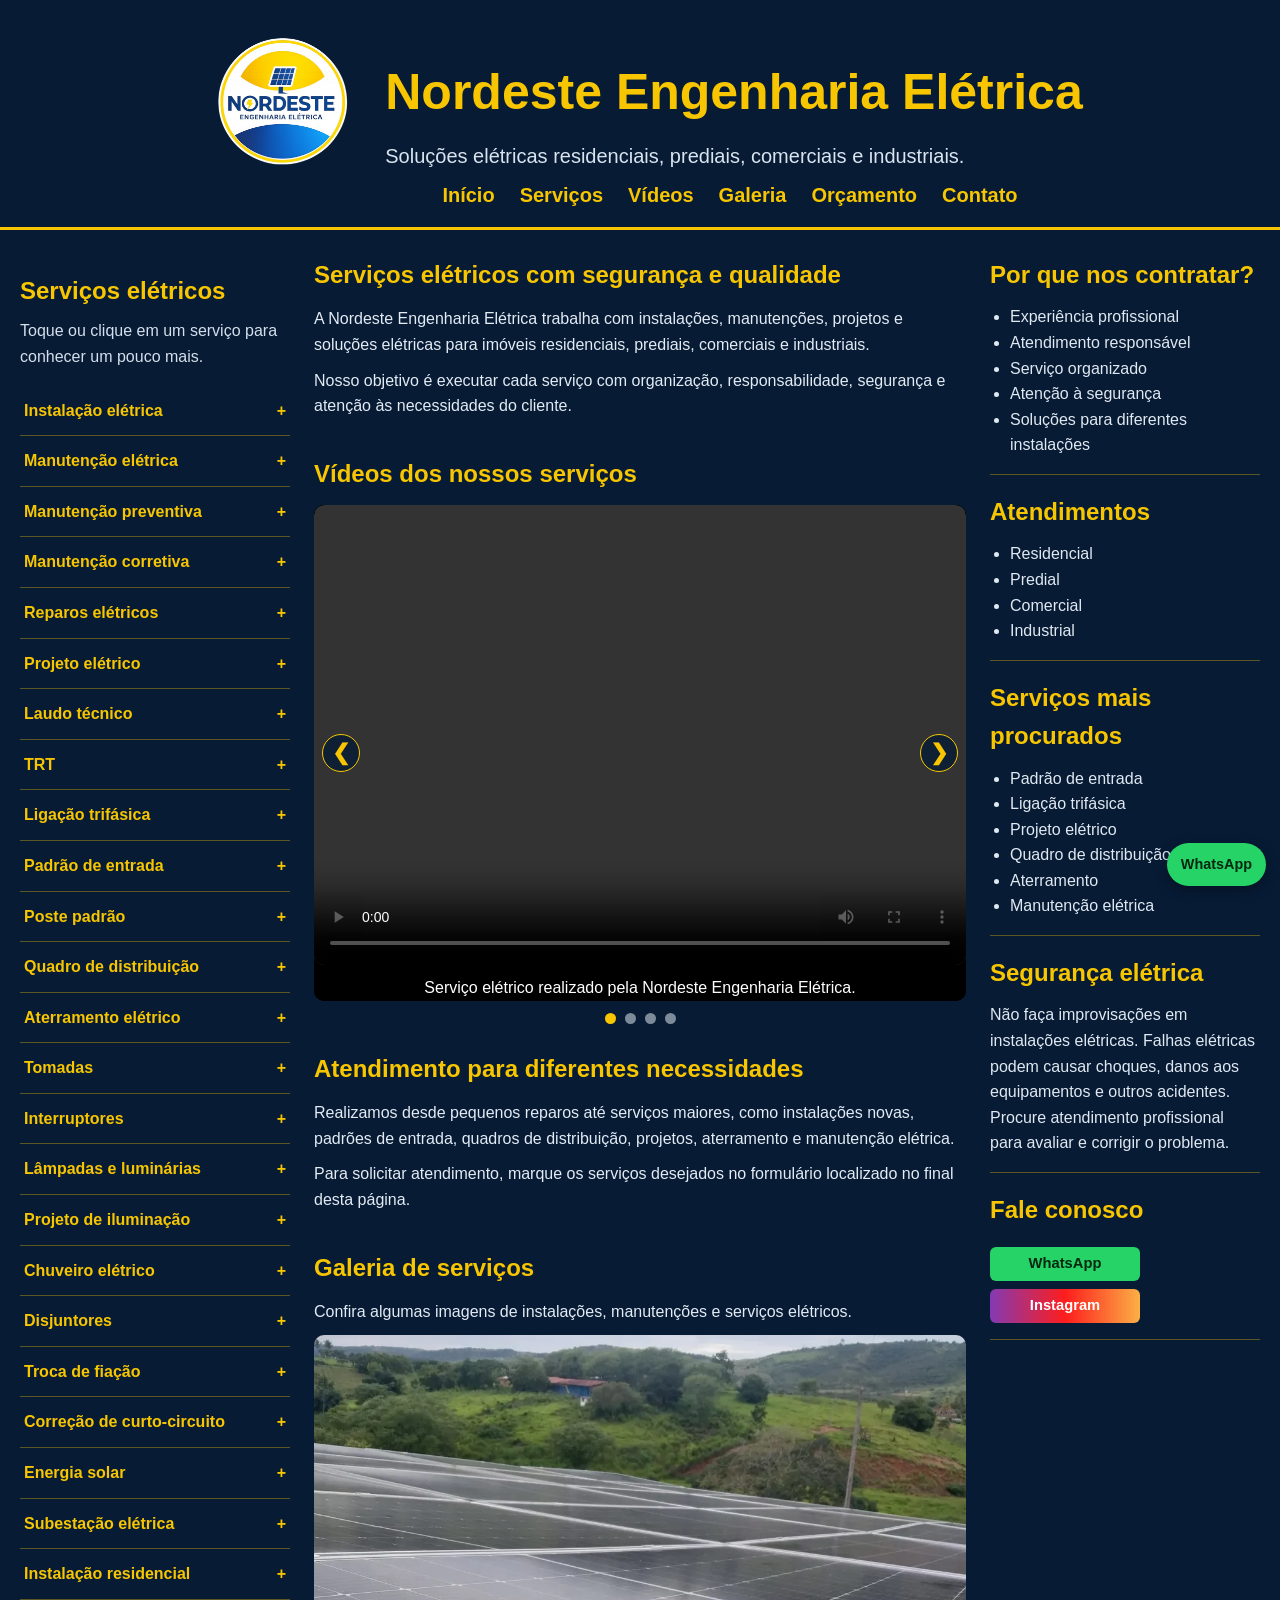
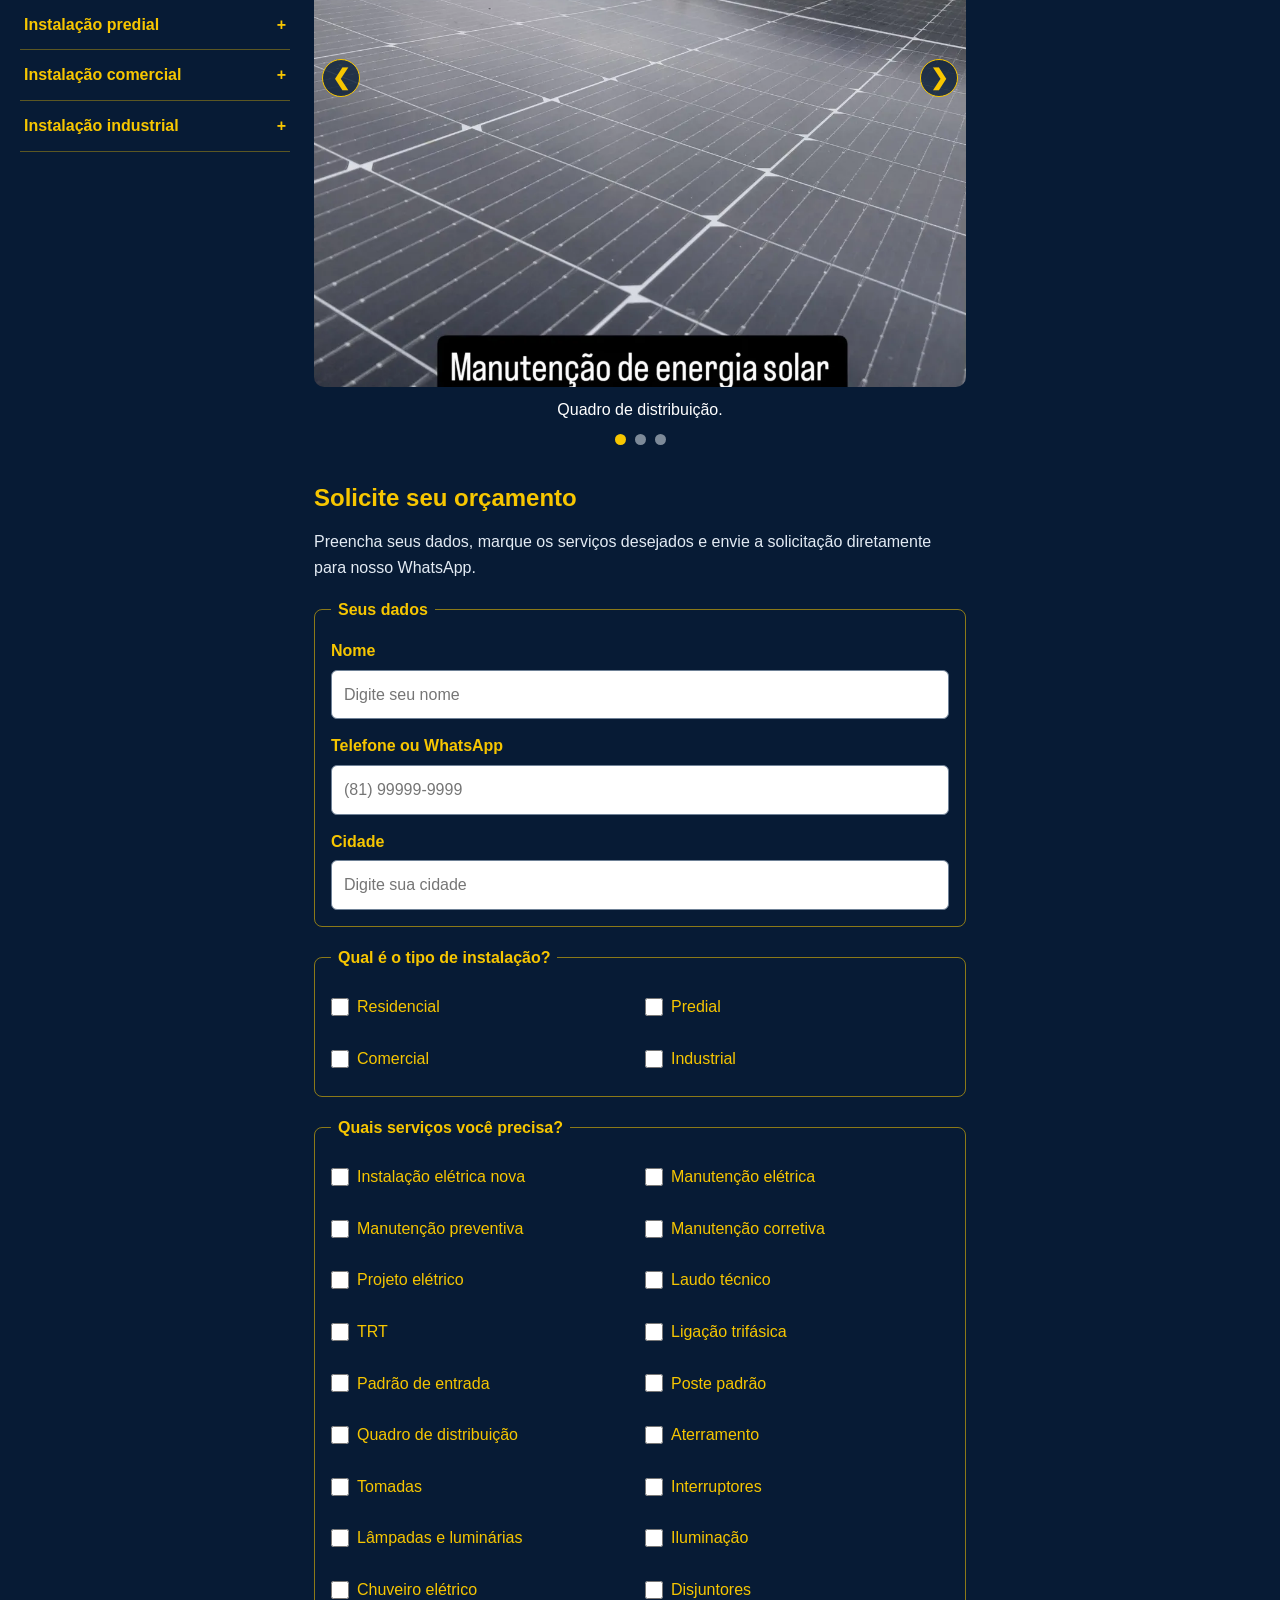
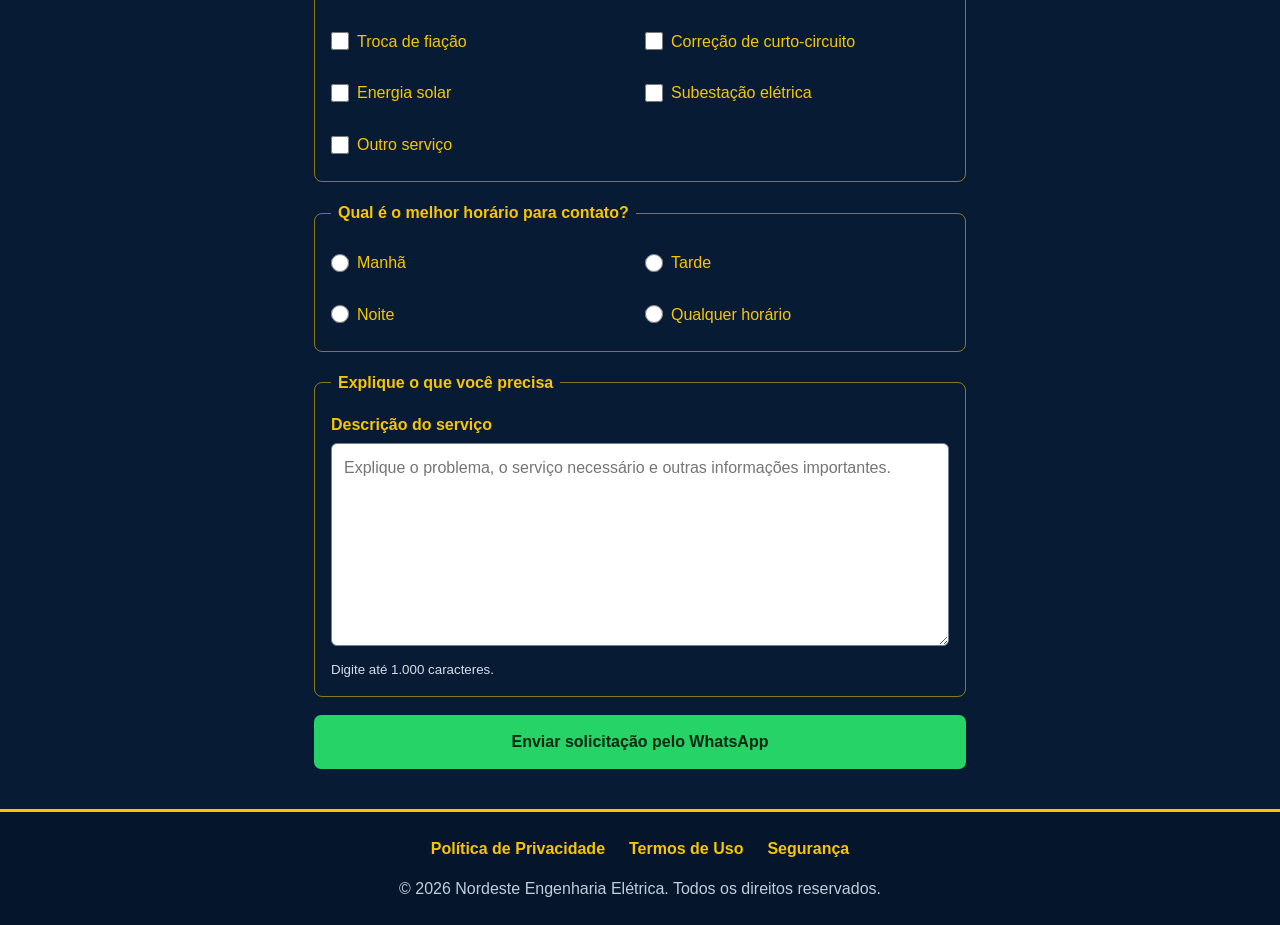
==== index.html @ 5f727df0 "Add files via upload" ====
<!DOCTYPE html>
<html lang="pt-BR">

<head>
    <!-- CONFIGURAÇÕES PRINCIPAIS -->
    <meta charset="UTF-8">
    <meta name="viewport" content="width=device-width, initial-scale=1.0">

    <!-- TÍTULO MOSTRADO NA ABA DO NAVEGADOR -->
    <title>Nordeste Engenharia Elétrica | Serviços e Projetos Elétricos</title>

    <!-- DESCRIÇÃO PARA O GOOGLE -->
    <meta name="description" content="Serviços elétricos residenciais, prediais, comerciais e industriais. Instalações, manutenção, projetos elétricos, padrão de entrada, aterramento, iluminação e ligação trifásica.">
    <meta name="keywords" content="eletricista, instalação elétrica, manutenção elétrica, projeto elétrico, padrão de entrada, ligação trifásica, aterramento, energia solar">
    <meta name="author" content="Nordeste Engenharia Elétrica">

    <!-- CONTROLE DE INDEXAÇÃO -->
    <meta name="robots" content="index, follow">

    <!-- COR DO NAVEGADOR NO CELULAR -->
    <meta name="theme-color" content="#071b35">

    <!-- ARQUIVO CSS -->
    <link rel="stylesheet" href="./nordeste.css">




    <!-- ARQUIVO JAVASCRIPT -->
    <script src=" ./script.js " defer></script>
</head>

<body>

    <!-- ================================================== -->
    <!-- CABEÇALHO DO SITE                                  -->
    <!-- ================================================== -->

    <header class="topo " id="inicio ">

        <div class="identidade ">

            <!-- LOGOTIPO REDONDO -->
            <a class="link-logo " href="#inicio " aria-label="Voltar ao início ">
                <img class="logo-topo " src="./logo.png "Logotipo da Nordeste Engenharia Elétrica" width="130" height="130">
    </a>

            <div class="nome-empresa">


                <h1>Nordeste Engenharia Elétrica</h1>

                <p>
                    Soluções elétricas residenciais, prediais, comerciais e industriais.
                </p>
            </div>

        </div>

        <!-- MENU PRINCIPAL -->
        <nav class="menu-principal" aria-label="Menu principal do site">
            <a href="#inicio">Início</a>
            <a href="#servicos">Serviços</a>
            <a href="#videos">Vídeos</a>
            <a href="#galeria">Galeria</a>
            <a href="#orcamento">Orçamento</a>
            <a href="#contato">Contato</a>
        </nav>

    </header>


    <!-- ================================================== -->
    <!-- CONTEÚDO PRINCIPAL                                 -->
    <!-- ================================================== -->

    <main class="pagina-principal">

        <!-- ================================================== -->
        <!-- COLUNA LATERAL COM OS SERVIÇOS                     -->
        <!-- ================================================== -->

        <aside class="coluna-servicos" id="servicos" aria-labelledby="titulo-servicos">

            <h2 id="titulo-servicos">Serviços elétricos</h2>

            <p class="introducao-menu">
                Toque ou clique em um serviço para conhecer um pouco mais.
            </p>

            <details class="item-servico">
                <summary>Instalação elétrica</summary>
                <p>Execução de instalações novas com organização, segurança e distribuição adequada dos circuitos para cada ambiente.</p>
            </details>

            <details class="item-servico">
                <summary>Manutenção elétrica</summary>
                <p>Verificação e reparo de falhas em instalações, equipamentos, circuitos, quadros, tomadas, interruptores e iluminação.</p>
            </details>

            <details class="item-servico">
                <summary>Manutenção preventiva</summary>
                <p>Inspeção periódica para localizar aquecimento, conexões frouxas, desgaste e outros problemas antes que provoquem falhas maiores.</p>
            </details>

            <details class="item-servico">
                <summary>Manutenção corretiva</summary>
                <p>Correção de defeitos que já estão afetando o funcionamento da instalação, restabelecendo a segurança e o fornecimento elétrico.</p>
            </details>

            <details class="item-servico">
                <summary>Reparos elétricos</summary>
                <p>Atendimento para corrigir tomadas sem energia, iluminação com falha, circuitos desligando, fios danificados e outros defeitos.</p>
            </details>

            <details class="item-servico">
                <summary>Projeto elétrico</summary>
                <p>Planejamento dos circuitos, cargas, proteções, condutores e pontos elétricos de acordo com as necessidades da instalação.</p>
            </details>

            <details class="item-servico">
                <summary>Laudo técnico</summary>
                <p>Avaliação técnica da instalação elétrica com identificação das condições encontradas, irregularidades e orientações necessárias.</p>
            </details>

            <details class="item-servico">
                <summary> TRT</summary>
                <p>Documentação de responsabilidade técnica para os serviços em que ela for necessária, conforme a atividade e o profissional responsável.</p>
            </details>

            <details class="item-servico">
                <summary>Ligação trifásica</summary>
                <p>Adequação da entrada de energia para instalações que necessitam de maior capacidade e distribuição das cargas entre três fases.</p>
            </details>

            <details class="item-servico">
                <summary>Padrão de entrada</summary>
                <p>Instalação ou adequação do conjunto de entrada de energia conforme as características do imóvel e as exigências da distribuidora.</p>
            </details>

            <details class="item-servico">
                <summary>Poste padrão</summary>
                <p>Montagem e adequação de poste para entrada de energia, com caixa, eletrodutos, cabos e demais componentes necessários.</p>
            </details>

            <details class="item-servico">
                <summary>Quadro de distribuição</summary>
                <p>Instalação, organização ou substituição do quadro responsável por distribuir e proteger os circuitos elétricos do imóvel.</p>
            </details>

            <details class="item-servico">
                <summary>Aterramento elétrico</summary>
                <p>Implantação ou verificação do sistema de aterramento para proteção das pessoas, equipamentos e instalações.</p>
            </details>

            <details class="item-servico">
                <summary>Tomadas</summary>
                <p>Instalação, substituição e correção de tomadas com mau contato, aquecimento, folga, danos ou ausência de energia.</p>
            </details>

            <details class="item-servico">
                <summary>Interruptores</summary>
                <p>Instalação e reparo de interruptores simples, paralelos, intermediários e outros comandos utilizados na iluminação.</p>
            </details>

            <details class="item-servico">
                <summary>Lâmpadas e luminárias</summary>
                <p>Instalação e substituição de lâmpadas, plafons, luminárias, refletores e outros equipamentos de iluminação.</p>
            </details>

            <details class="item-servico">
                <summary>Projeto de iluminação</summary>
                <p>Organização dos pontos de luz para melhorar a iluminação, o conforto, a economia de energia e a aparência dos ambientes.</p>
            </details>

            <details class="item-servico">
                <summary>Chuveiro elétrico</summary>
                <p>Instalação e correção do circuito do chuveiro, incluindo cabos, proteção, conexões e ponto de alimentação.</p>
            </details>

            <details class="item-servico">
                <summary>Disjuntores</summary>
                <p>Verificação, instalação e substituição de disjuntores responsáveis pela proteção dos circuitos contra falhas elétricas.</p>
            </details>

            <details class="item-servico">
                <summary>Troca de fiação</summary>
                <p>Substituição de condutores antigos, danificados ou inadequados para melhorar a segurança e o funcionamento da instalação.</p>
            </details>

            <details class="item-servico">
                <summary>Correção de curto-circuito</summary>
                <p>Localização da origem da falha elétrica e correção dos componentes danificados para restabelecer o circuito com segurança.</p>
            </details>

            <details class="item-servico">
                <summary>Energia solar</summary>
                <p>Avaliação e serviços relacionados ao sistema fotovoltaico, considerando as condições e necessidades elétricas do imóvel.</p>
            </details>

            <details class="item-servico">
                <summary>Subestação elétrica</summary>
                <p>Serviços de montagem, inspeção e manutenção relacionados a instalações que utilizam transformação e distribuição de energia.</p>
            </details>

            <details class="item-servico">
                <summary>Instalação residencial</summary>
                <p>Serviços elétricos para casas, apartamentos, reformas, ampliações e construções residenciais.</p>
            </details>

            <details class="item-servico">
                <summary>Instalação predial</summary>
                <p>Instalações e manutenções em edifícios, condomínios, áreas comuns e outros ambientes prediais.</p>
            </details>

            <details class="item-servico">
                <summary>Instalação comercial</summary>
                <p>Soluções elétricas para lojas, escritórios, depósitos, restaurantes e outros estabelecimentos comerciais.</p>
            </details>

            <details class="item-servico">
                <summary>Instalação industrial</summary>
                <p>Serviços para instalações, equipamentos, circuitos e sistemas elétricos utilizados em ambientes industriais.</p>
            </details>

        </aside>


        <!-- ================================================== -->
        <!-- COLUNA CENTRAL                                     -->
        <!-- ================================================== -->

        <div class="conteudo-central">

            <!-- APRESENTAÇÃO -->
            <section class="secao-apresentacao" aria-labelledby="titulo-apresentacao">

                <div class="caixa-texto">

                    <h2 id="titulo-apresentacao">
                        Serviços elétricos com segurança e qualidade
                    </h2>

                    <p>
                        A Nordeste Engenharia Elétrica trabalha com instalações, manutenções, projetos e soluções elétricas para imóveis residenciais, prediais, comerciais e industriais.
                    </p>

                    <p>
                        Nosso objetivo é executar cada serviço com organização, responsabilidade, segurança e atenção às necessidades do cliente.
                    </p>

                </div>

            </section>


            <!-- ================================================== -->
            <!-- CARROSSEL DE VÍDEOS                                -->
            <!-- ================================================== -->

            <section class="secao-videos" id="videos" aria-labelledby="titulo-videos">

                <h2 id="titulo-videos">Vídeos dos nossos serviços</h2>

                <div class="carrossel carrossel-videos" aria-label="Carrossel de vídeos">

                    <div class="area-slides-videos">

                        <!-- VÍDEO 1 -->
                        <figure class="slide-video ativo">
                            <video controls controlsList="nodownload" preload="metadata">
                                <source src="./videos/video-01.mp4" type="video/mp4">
                                Seu navegador não consegue reproduzir este vídeo.
                            </video>

                            <figcaption>
                                Serviço elétrico realizado pela Nordeste Engenharia Elétrica.
                            </figcaption>
                        </figure>

                        <!-- VÍDEO 2 -->
                        <figure class="slide-video">
                            <video controls controlsList="nodownload" preload="metadata">
                                <source src="./videos/video-02.mp4" type="video/mp4">
                                Seu navegador não consegue reproduzir este vídeo.
                            </video>

                            <figcaption>
                                Instalação elétrica profissional.
                            </figcaption>
                        </figure>

                        <!-- VÍDEO 3 -->
                        <figure class="slide-video">
                            <video controls controlsList="nodownload" preload="metadata">
                                <source src="./videos/video-03.mp4" type="video/mp4">
                                Seu navegador não consegue reproduzir este vídeo.
                            </video>

                            <figcaption>
                                Manutenção e correção de instalação elétrica.
                            </figcaption>
                        </figure>

                        <!-- VÍDEO 4 -->
                        <figure class="slide-video">
                            <video controls controlsList="nodownload" preload="metadata">
                                <source src="./videos/video-04.mp4" type="video/mp4">
                                Seu navegador não consegue reproduzir este vídeo.
                            </video>

                            <figcaption>
                                Montagem e organização de quadro elétrico.
                            </figcaption>
                        </figure>

                    </div>

                    <!-- BOTÃO VOLTAR -->
                    <button class="botao-carrossel botao-voltar-video" type="button" aria-label="Mostrar vídeo anterior">
                        &#10094;
                    </button>

                    <!-- BOTÃO AVANÇAR -->
                    <button class="botao-carrossel botao-avancar-video" type="button" aria-label="Mostrar próximo vídeo">
                        &#10095;
                    </button>

                </div>

                <!-- INDICADORES DOS VÍDEOS -->
                <div class="indicadores indicadores-videos" aria-label="Selecionar vídeo">
                    <button class="indicador-video ativo" type="button" data-video="0" aria-label="Mostrar vídeo 1"></button>
                    <button class="indicador-video" type="button" data-video="1" aria-label="Mostrar vídeo 2"></button>
                    <button class="indicador-video" type="button" data-video="2" aria-label="Mostrar vídeo 3"></button>
                    <button class="indicador-video" type="button" data-video="3" aria-label="Mostrar vídeo 4"></button>
                </div>

            </section>


            <!-- TEXTO ENTRE OS CARROSSÉIS -->
            <section class="secao-informacao" aria-labelledby="titulo-informacao">

                <div class="caixa-texto">

                    <h2 id="titulo-informacao">
                        Atendimento para diferentes necessidades
                    </h2>

                    <p>
                        Realizamos desde pequenos reparos até serviços maiores, como instalações novas, padrões de entrada, quadros de distribuição, projetos, aterramento e manutenção elétrica.
                    </p>

                    <p>
                        Para solicitar atendimento, marque os serviços desejados no formulário localizado no final desta página.
                    </p>

                </div>

            </section>


            <!-- ================================================== -->
            <!-- CARROSSEL DE IMAGENS                               -->
            <!-- ================================================== -->

            <section class="secao-galeria" id="galeria" aria-labelledby="titulo-galeria">

                <div class="caixa-texto">

                    <h2 id="titulo-galeria">
                        Galeria de serviços
                    </h2>

                    <p>
                        Confira algumas imagens de instalações, manutenções e serviços elétricos.
                    </p>

                </div>

                <div class="carrossel carrossel-imagens" aria-label="Carrossel de imagens">

                    <button class="botao-carrossel botao-voltar-imagem" type="button" aria-label="Mostrar imagem anterior">
                        &#10094;
                    </button>

                    <div class="area-slides-imagens">

                        <!-- IMAGEM 1 -->




                        <!-- IMAGEM 2 -->
                        <figure class="slide-imagem">

                            <img src="./imagens/servico-02.jpg" alt="Quadro de distribuição organizado" loading="lazy">

                            <figcaption>
                                Quadro de distribuição.
                            </figcaption>

                        </figure>

                        <!-- IMAGEM 3 -->
                        <figure class="slide-imagem">

                            <img src="./imagens/servico-03.jpg" alt="Manutenção em instalação elétrica" loading="lazy">

                            <figcaption>
                                Manutenção elétrica.
                            </figcaption>

                        </figure>
                        <!-- IMAGEM 04 -->
                        <figure class="slide-imagem">
                            <img src="./imagens/servico-04.jpg" alt="Serviço elétrico 4">
                            <figcaption>Serviço elétrico.</figcaption>
                        </figure>

                        <!-- IMAGEM 05 -->
                        <figure class="slide-imagem">
                            <img src="./imagens/servico-05.jpg" alt="Serviço elétrico 5">
                            <figcaption>Serviço elétrico.</figcaption>
                        </figure>

                        <!-- IMAGEM 06 -->
                        <figure class="slide-imagem">
                            <img src="./imagens/servico-06.jpg" alt="Serviço elétrico 6">
                            <figcaption>Serviço elétrico.</figcaption>
                        </figure>

                        <!-- IMAGEM 07 -->
                        <figure class="slide-imagem">
                            <img src="./imagens/servico-07.jpg" alt="Serviço elétrico 7">
                            <figcaption>Serviço elétrico.</figcaption>
                        </figure>

                        <!-- IMAGEM 08 -->
                        <figure class="slide-imagem">
                            <img src="./imagens/servico-08.jpg" alt="Serviço elétrico 8">
                            <figcaption>Serviço elétrico.</figcaption>
                        </figure>

                        <!-- IMAGEM 09 -->
                        <figure class="slide-imagem">
                            <img src="./imagens/servico-09.jpg" alt="Serviço elétrico 9">
                            <figcaption>Serviço elétrico.</figcaption>
                        </figure>

                        <!-- IMAGEM 10 -->
                        <figure class="slide-imagem">
                            <img src="./imagens/servico-10.jpg" alt="Serviço elétrico 10">
                            <figcaption>Serviço elétrico.</figcaption>
                        </figure>

                        <!-- IMAGEM 11 -->
                        <figure class="slide-imagem">
                            <img src="./imagens/servico-11.jpg" alt="Serviço elétrico 11">
                            <figcaption>Serviço elétrico.</figcaption>
                        </figure>

                        <!-- IMAGEM 12 -->
                        <figure class="slide-imagem">
                            <img src="./imagens/servico-12.jpg" alt="Serviço elétrico 12">
                            <figcaption>Serviço elétrico.</figcaption>
                        </figure>

                        <!-- IMAGEM 13 -->


                        <!-- IMAGEM 14 -->
                        <figure class="slide-imagem">
                            <img src="./imagens/servico-14.jpg" alt="Serviço elétrico 14">
                            <figcaption>Serviço elétrico.</figcaption>
                        </figure>

                        <!-- IMAGEM 15 -->
                        <figure class="slide-imagem">
                            <img src="./imagens/servico-15.jpg" alt="Serviço elétrico 15">
                            <figcaption>Serviço elétrico.</figcaption>
                        </figure>

                        <!-- IMAGEM 16 -->
                        <figure class="slide-imagem">
                            <img src="./imagens/servico-16.jpg" alt="Serviço elétrico 16">
                            <figcaption>Serviço elétrico.</figcaption>
                        </figure>

                        <!-- IMAGEM 17 -->
                        <figure class="slide-imagem">
                            <img src="./imagens/servico-17.jpg" alt="Serviço elétrico 17">
                            <figcaption>Serviço elétrico.</figcaption>
                        </figure>

                        <!-- IMAGEM 18 -->


                        <!-- IMAGEM 19 -->
                        <figure class="slide-imagem">
                            <img src="./imagens/servico-19.jpg" alt="Serviço elétrico 19">
                            <figcaption>Serviço elétrico.</figcaption>
                        </figure>

                        <!-- IMAGEM 20 -->
                        <figure class="slide-imagem">
                            <img src="./imagens/servico-20.jpg" alt="Serviço elétrico 20">
                            <figcaption>Serviço elétrico.</figcaption>
                        </figure>

                        <!-- IMAGEM 21 -->
                        <figure class="slide-imagem">
                            <img src="./imagens/servico-21.jpg" alt="Serviço elétrico 21">
                            <figcaption>Serviço elétrico.</figcaption>
                        </figure>

                        <!-- IMAGEM 22 -->
                        <figure class="slide-imagem">
                            <img src="./imagens/servico-22.jpg" alt="Serviço elétrico 22">
                            <figcaption>Serviço elétrico.</figcaption>
                        </figure>

                        <!-- IMAGEM 23 -->
                        <figure class="slide-imagem">
                            <img src="./imagens/servico-23.jpg" alt="Serviço elétrico 23">
                            <figcaption>Serviço elétrico.</figcaption>
                        </figure>

                        <!-- IMAGEM 24 -->
                        <figure class="slide-imagem">
                            <img src="./imagens/servico-24.jpg" alt="Serviço elétrico 24">
                            <figcaption>Serviço elétrico.</figcaption>
                        </figure>

                        <!-- IMAGEM 25 -->
                        <figure class="slide-imagem">
                            <img src="./imagens/servico-25.jpg" alt="Serviço elétrico 25">
                            <figcaption>Serviço elétrico.</figcaption>
                        </figure>



                    </div>

                    <button class="botao-carrossel botao-avancar-imagem" type="button" aria-label="Mostrar próxima imagem">
                        &#10095;
                    </button>

                </div>

                <!-- INDICADORES DAS IMAGENS -->
                <div class="indicadores indicadores-imagens" aria-label="Selecionar imagem">
                    <button class="indicador-imagem ativo" type="button" data-imagem="0" aria-label="Mostrar imagem 1"></button>
                    <button class="indicador-imagem" type="button" data-imagem="1" aria-label="Mostrar imagem 2"></button>
                    <button class="indicador-imagem" type="button" data-imagem="2" aria-label="Mostrar imagem 3"></button>
                </div>

            </section>


            <!-- ================================================== -->
            <!-- FORMULÁRIO COM CHECKBOXES                           -->
            <!-- ================================================== -->

            <section class="secao-orcamento" id="orcamento" aria-labelledby="titulo-orcamento">

                <div class="caixa-texto">

                    <h2 id="titulo-orcamento">
                        Solicite seu orçamento
                    </h2>

                    <p>
                        Preencha seus dados, marque os serviços desejados e envie a solicitação diretamente para nosso WhatsApp.
                    </p>

                </div>

                <form class="formulario-orcamento" id="formulario-orcamento">

                    <!-- DADOS DO CLIENTE -->
                    <fieldset>

                        <legend>Seus dados</legend>

                        <div class="grupo-campo">

                            <label for="nome">
                                Nome
                            </label>

                            <input type="text" id="nome" name="nome" placeholder="Digite seu nome" autocomplete="name" required>

                        </div>

                        <div class="grupo-campo">

                            <label for="telefone">
                                Telefone ou WhatsApp
                            </label>

                            <input type="tel" id="telefone" name="telefone" placeholder="(81) 99999-9999" autocomplete="tel" required>

                        </div>

                        <div class="grupo-campo">

                            <label for="cidade">
                                Cidade
                            </label>

                            <input type="text" id="cidade" name="cidade" placeholder="Digite sua cidade" autocomplete="address-level2" required>

                        </div>

                    </fieldset>


                    <!-- TIPO DE IMÓVEL -->
                    <fieldset>

                        <legend>
                            Qual é o tipo de instalação?
                        </legend>

                        <div class="grade-opcoes">

                            <label class="opcao-checkbox">
                                <input type="checkbox" name="tipo" value="Residencial">
                                Residencial
                            </label>

                            <label class="opcao-checkbox">
                                <input type="checkbox" name="tipo" value="Predial">
                                Predial
                            </label>

                            <label class="opcao-checkbox">
                                <input type="checkbox" name="tipo" value="Comercial">
                                Comercial
                            </label>

                            <label class="opcao-checkbox">
                                <input type="checkbox" name="tipo" value="Industrial">
                                Industrial
                            </label>

                        </div>

                    </fieldset>


                    <!-- SERVIÇOS DESEJADOS -->
                    <fieldset>

                        <legend>
                            Quais serviços você precisa?
                        </legend>

                        <div class="grade-opcoes">

                            <label class="opcao-checkbox">
                                <input type="checkbox" name="servico" value="Instalação elétrica nova">
                                Instalação elétrica nova
                            </label>

                            <label class="opcao-checkbox">
                                <input type="checkbox" name="servico" value="Manutenção elétrica">
                                Manutenção elétrica
                            </label>

                            <label class="opcao-checkbox">
                                <input type="checkbox" name="servico" value="Manutenção preventiva">
                                Manutenção preventiva
                            </label>

                            <label class="opcao-checkbox">
                                <input type="checkbox" name="servico" value="Manutenção corretiva">
                                Manutenção corretiva
                            </label>

                            <label class="opcao-checkbox">
                                <input type="checkbox" name="servico" value="Projeto elétrico">
                                Projeto elétrico
                            </label>

                            <label class="opcao-checkbox">
                                <input type="checkbox" name="servico" value="Laudo técnico">
                                Laudo técnico
                            </label>

                            <label class="opcao-checkbox">
                                <input type="checkbox" name="servico" value="ART ou TRT">
                                 TRT
                            </label>

                            <label class="opcao-checkbox">
                                <input type="checkbox" name="servico" value="Ligação trifásica">
                                Ligação trifásica
                            </label>

                            <label class="opcao-checkbox">
                                <input type="checkbox" name="servico" value="Padrão de entrada">
                                Padrão de entrada
                            </label>

                            <label class="opcao-checkbox">
                                <input type="checkbox" name="servico" value="Poste padrão">
                                Poste padrão
                            </label>

                            <label class="opcao-checkbox">
                                <input type="checkbox" name="servico" value="Quadro de distribuição">
                                Quadro de distribuição
                            </label>

                            <label class="opcao-checkbox">
                                <input type="checkbox" name="servico" value="Aterramento">
                                Aterramento
                            </label>

                            <label class="opcao-checkbox">
                                <input type="checkbox" name="servico" value="Tomadas">
                                Tomadas
                            </label>

                            <label class="opcao-checkbox">
                                <input type="checkbox" name="servico" value="Interruptores">
                                Interruptores
                            </label>

                            <label class="opcao-checkbox">
                                <input type="checkbox" name="servico" value="Lâmpadas e luminárias">
                                Lâmpadas e luminárias
                            </label>

                            <label class="opcao-checkbox">
                                <input type="checkbox" name="servico" value="Iluminação">
                                Iluminação
                            </label>

                            <label class="opcao-checkbox">
                                <input type="checkbox" name="servico" value="Chuveiro elétrico">
                                Chuveiro elétrico
                            </label>

                            <label class="opcao-checkbox">
                                <input type="checkbox" name="servico" value="Disjuntores">
                                Disjuntores
                            </label>

                            <label class="opcao-checkbox">
                                <input type="checkbox" name="servico" value="Troca de fiação">
                                Troca de fiação
                            </label>

                            <label class="opcao-checkbox">
                                <input type="checkbox" name="servico" value="Correção de curto-circuito">
                                Correção de curto-circuito
                            </label>

                            <label class="opcao-checkbox">
                                <input type="checkbox" name="servico" value="Energia solar">
                                Energia solar
                            </label>

                            <label class="opcao-checkbox">
                                <input type="checkbox" name="servico" value="Subestação elétrica">
                                Subestação elétrica
                            </label>

                            <label class="opcao-checkbox">
                                <input type="checkbox" name="servico" value="Outro serviço">
                                Outro serviço
                            </label>

                        </div>

                    </fieldset>


                    <!-- MELHOR HORÁRIO -->
                    <fieldset>

                        <legend>
                            Qual é o melhor horário para contato?
                        </legend>

                        <div class="grade-opcoes">

                            <label class="opcao-radio">
                                <input type="radio" name="horario" value="Manhã" required>
                                Manhã
                            </label>

                            <label class="opcao-radio">
                                <input type="radio" name="horario" value="Tarde">
                                Tarde
                            </label>

                            <label class="opcao-radio">
                                <input type="radio" name="horario" value="Noite">
                                Noite
                            </label>

                            <label class="opcao-radio">
                                <input type="radio" name="horario" value="Qualquer horário">
                                Qualquer horário
                            </label>

                        </div>

                    </fieldset>


                    <!-- DESCRIÇÃO DO SERVIÇO -->
                    <fieldset>

                        <legend>
                            Explique o que você precisa
                        </legend>

                        <div class="grupo-campo">

                            <label for="descricao">
                                Descrição do serviço
                            </label>

                            <textarea id="descricao" name="descricao" rows="7" maxlength="1000" placeholder="Explique o problema, o serviço necessário e outras informações importantes." required></textarea>

                            <small>
                                Digite até 1.000 caracteres.
                            </small>

                        </div>

                    </fieldset>

                    <!-- BOTÃO DO WHATSAPP -->
                    <button class="botao-enviar-whatsapp" type="submit">
                        Enviar solicitação pelo WhatsApp
                    </button>

                </form>

            </section>

        </div>


        <!-- ================================================== -->
        <!-- COLUNA LATERAL DIREITA                              -->
        <!-- ================================================== -->

        <aside class="coluna-informacoes" aria-labelledby="titulo-informacoes">

            <section class="caixa-lateral">

                <h2 id="titulo-informacoes">
                    Por que nos contratar?
                </h2>

                <ul>
                    <li>Experiência profissional</li>
                    <li>Atendimento responsável</li>
                    <li>Serviço organizado</li>
                    <li>Atenção à segurança</li>
                    <li>Soluções para diferentes instalações</li>
                </ul>

            </section>

            <section class="caixa-lateral">

                <h2>Atendimentos</h2>

                <ul>
                    <li>Residencial</li>
                    <li>Predial</li>
                    <li>Comercial</li>
                    <li>Industrial</li>
                </ul>

            </section>

            <section class="caixa-lateral">

                <h2>Serviços mais procurados</h2>

                <ul>
                    <li>Padrão de entrada</li>
                    <li>Ligação trifásica</li>
                    <li>Projeto elétrico</li>
                    <li>Quadro de distribuição</li>
                    <li>Aterramento</li>
                    <li>Manutenção elétrica</li>
                </ul>

            </section>

            <section class="caixa-lateral destaque-seguranca">

                <h2>Segurança elétrica</h2>

                <p>
                    Não faça improvisações em instalações elétricas. Falhas elétricas podem causar choques, danos aos equipamentos e outros acidentes.
                </p>

                <p>
                    Procure atendimento profissional para avaliar e corrigir o problema.
                </p>

            </section>

            <section class="caixa-lateral">

                <h2>Fale conosco</h2>

                <a class="link-lateral whatsapp" href="https://wa.me/5581987777405" target="_blank" rel="noopener noreferrer">
                    WhatsApp
                </a>

                <a class="link-lateral instagram" href="https://www.instagram.com/nordesteengenhariaeletrica/" target="_blank" rel="noopener noreferrer">
                    Instagram
                </a>

            </section>

        </aside>

    </main>


    <!-- ================================================== -->
    <!-- RODAPÉ                                             -->
    <!-- Sem logo, sem WhatsApp e sem Instagram             -->
    <!-- ================================================== -->

    <footer class="rodape" id="contato">

        <nav class="links-legais" aria-label="Links legais do site">

            <a href="./politica-de-privacidade.html">
                Política de Privacidade
            </a>

            <a href="./termo-de-uso.html">Termos de Uso</a>

            <a href="./politica-de-seguranca.html">
                Segurança
            </a>

        </nav>

        <p class="direitos">
            &copy; 2026 Nordeste Engenharia Elétrica. Todos os direitos reservados.
        </p>

    </footer>


    <!-- ================================================== -->
    <!-- BOTÃO FLUTUANTE DO WHATSAPP                        -->
    <!-- ================================================== -->

    <a class="whatsapp-flutuante" href="https://wa.me/5581987777405" target="_blank" rel="noopener noreferrer" aria-label="Conversar pelo WhatsApp" title="Falar no WhatsApp">
        WhatsApp
    </a>

</body>

</html>
---- nordeste.css ----
/* =========================================================
   NORDESTE ENGENHARIA ELÉTRICA
   CSS COMPLETO, ORGANIZADO E SEM EMENDAS
========================================================= */


/* =========================================================
   RESET
========================================================= */

* {
    margin: 0;
    padding: 0;
    box-sizing: border-box;
}

html {
    scroll-behavior: smooth;
}

body {
    background: #071b35;
    color: #ffffff;
    font-family: Arial, Helvetica, sans-serif;
    line-height: 1.6;
    overflow-x: hidden;
}

img,
video {
    display: block;
    max-width: 100%;
}

a {
    color: inherit;
    text-decoration: none;
}

button,
input,
textarea {
    font: inherit;
}


/* =========================================================
   CABEÇALHO
========================================================= */

.topo {
    width: 100%;
    padding: 8px 28px;
    background: #071b35;
    border-bottom: 3px solid #f7c600;
    display: grid;
    grid-template-columns: 1fr;
    row-gap: 0;
}

.identidade {
    width: 100%;
    display: flex;
    align-items: center;
    justify-content: center;
    gap: 18px;
    min-width: 0;
}

.logo-topo {
    width: 170px;
    height: 170px;
    object-fit: contain;
}

.nome-empresa {
    min-width: 0;
}

.nome-empresa h1 {
    color: #f7c600;
    font-size: 50px;
    line-height: 1.1;
    margin-top: 50px;
}

.nome-empresa p {
    color: #d9e4ef;
    font-size: 20px;
    margin-top: 20px;
}

.subtitulo-empresa {
    color: #f7c600;
    font-weight: bold;
}


/* =========================================================
   MENU PRINCIPAL
========================================================= */

.menu-principal {
    width: 100%;
    display: flex;
    flex-wrap: wrap;
    justify-content: center;
    align-items: center;
    gap: 25px;
    margin-top: -5px;
    padding-left: 180px;
}

.menu-principal a {
    color: #f7c600;
    font-size: 20px;
    font-weight: bold;
    padding: 6px 0;
    border-bottom: 2px solid transparent;
    white-space: nowrap;
}

.menu-principal a:hover {
    color: #ffffff;
    border-bottom-color: #f7c600;
}


/* =========================================================
   LAYOUT PRINCIPAL
========================================================= */

.pagina-principal {
    width: 100%;
    max-width: 1700px;
    margin: 0 auto;
    padding: 26px 20px 40px;
    display: grid;
    grid-template-columns: 270px minmax(0, 1fr) 270px;
    gap: 24px;
    align-items: start;
}

.coluna-servicos,
.coluna-informacoes,
.conteudo-central {
    min-width: 0;
}

.coluna-servicos,
.coluna-informacoes {
    position: static;
    max-height: none;
    overflow: visible;
}


/* =========================================================
   COLUNA DE SERVIÇOS
========================================================= */

.coluna-servicos {
    padding: 16px 0;
}

.coluna-servicos h2 {
    color: #f7c600;
    margin-bottom: 8px;
}

.introducao-menu {
    color: #d5dfeb;
    margin-bottom: 16px;
}

.item-servico {
    background: transparent;
    border: 0;
    border-bottom: 1px solid rgba(247, 198, 0, 0.35);
}

.item-servico summary {
    padding: 12px 4px;
    color: #f7c600;
    font-weight: bold;
    cursor: pointer;
    list-style: none;
    position: relative;
}

.item-servico summary::-webkit-details-marker {
    display: none;
}

.item-servico summary::after {
    content: "+";
    position: absolute;
    right: 4px;
    color: #f7c600;
}

.item-servico[open] summary::after {
    content: "−";
}

.item-servico summary:hover,
.item-servico[open] summary {
    color: #ffffff;
}

.item-servico p {
    padding: 0 4px 12px;
    color: #d7e2ec;
    font-size: 0.94rem;
}


/* =========================================================
   CONTEÚDO CENTRAL
========================================================= */

.conteudo-central {
    display: flex;
    flex-direction: column;
    gap: 26px;
}

.secao-apresentacao,
.secao-informacao,
.secao-videos,
.secao-galeria,
.secao-orcamento {
    width: 100%;
}

.caixa-texto {
    padding: 0;
    background: transparent;
    border: 0;
    box-shadow: none;
}

.caixa-texto h2,
.secao-videos h2,
.secao-galeria h2,
.secao-orcamento h2 {
    color: #f7c600;
    margin-bottom: 12px;
}

.caixa-texto p {
    color: #e3ebf4;
    margin-bottom: 10px;
}


/* =========================================================
   CARROSSEL DE VÍDEOS
========================================================= */

.carrossel-videos,
.area-slides-videos {
    width: 100%;
    max-width: 860px;
    margin: 0 auto;
    position: relative;
    overflow: hidden;
    background: #000000;
    border-radius: 10px;
}

.slide-video {
    display: none;
    width: 100%;
    margin: 0;
}

.slide-video.ativo {
    display: block;
}

.slide-video video {
    width: 100%;
    height: clamp(260px, 42vw, 460px);
    max-height: 460px;
    object-fit: contain;
    object-position: center;
    background: #000000;
    border: 0;
    border-radius: 10px;
}

.slide-video figcaption {
    padding: 10px 0 0;
    color: #ffffff;
    text-align: center;
    background: transparent;
    border: 0;
}


/* =========================================================
   CARROSSEL DE IMAGENS
========================================================= */

.carrossel-imagens,
.area-slides-imagens {
    width: 100%;
    position: relative;
    overflow: visible;
    background: transparent;
}

.slide-imagem {
    display: none;
    width: 100%;
    max-width: 700px;
    margin: 0 auto;
    text-align: center;
}

.slide-imagem.ativo {
    display: block;
}

.slide-imagem img {
    width: 100%;
    height: auto;
    max-height: none;
    object-fit: contain;
    object-position: center;
    background: transparent;
    border: 0;
    border-radius: 10px;
}

.slide-imagem figcaption {
    padding: 10px 0 0;
    color: #ffffff;
    text-align: center;
    background: transparent;
    border: 0;
}


/* =========================================================
   BOTÕES DOS CARROSSÉIS
========================================================= */

.botao-carrossel {
    position: absolute;
    top: 50%;
    transform: translateY(-50%);
    z-index: 10;
    width: 38px;
    height: 38px;
    border: 1px solid #f7c600;
    border-radius: 50%;
    background: rgba(7, 27, 53, 0.78);
    color: #f7c600;
    font-size: 1.35rem;
    font-weight: bold;
    cursor: pointer;
}

.botao-carrossel:hover {
    background: #f7c600;
    color: #071b35;
}

.botao-voltar-video,
.botao-voltar-imagem {
    left: 8px;
}

.botao-avancar-video,
.botao-avancar-imagem {
    right: 8px;
}


/* =========================================================
   INDICADORES DOS CARROSSÉIS
========================================================= */

.indicadores {
    display: flex;
    justify-content: center;
    gap: 9px;
    margin-top: 12px;
}

.indicador-video,
.indicador-imagem {
    width: 11px;
    height: 11px;
    padding: 0;
    border: 0;
    border-radius: 50%;
    background: #7d8a99;
    cursor: pointer;
}

.indicador-video.ativo,
.indicador-imagem.ativo {
    background: #f7c600;
}


/* =========================================================
   FORMULÁRIO
========================================================= */

.secao-orcamento {
    padding-top: 8px;
}

.formulario-orcamento {
    margin-top: 16px;
}

.formulario-orcamento fieldset {
    margin-bottom: 18px;
    padding: 16px;
    border: 1px solid rgba(247, 198, 0, 0.55);
    border-radius: 8px;
    background: transparent;
}

.formulario-orcamento legend {
    padding: 0 7px;
    color: #f7c600;
    font-weight: bold;
}

.grupo-campo {
    margin-bottom: 14px;
}

.grupo-campo:last-child {
    margin-bottom: 0;
}

.grupo-campo label {
    display: block;
    margin-bottom: 6px;
    color: #f7c600;
    font-weight: bold;
}

.grupo-campo input,
.grupo-campo textarea {
    width: 100%;
    padding: 11px 12px;
    background: #ffffff;
    color: #111111;
    border: 1px solid #6f8196;
    border-radius: 6px;
    outline: none;
}

.grupo-campo input:focus,
.grupo-campo textarea:focus {
    border-color: #f7c600;
}

.grupo-campo textarea {
    resize: vertical;
}

.grupo-campo small {
    display: block;
    margin-top: 5px;
    color: #d5dfeb;
}

.grade-opcoes {
    display: grid;
    grid-template-columns: repeat(2, minmax(0, 1fr));
    gap: 10px;
}

.opcao-checkbox,
.opcao-radio {
    display: flex;
    align-items: center;
    gap: 8px;
    padding: 8px 0;
    color: #f7c600;
    background: transparent;
    border: 0;
    cursor: pointer;
}

.opcao-checkbox input,
.opcao-radio input {
    width: 18px;
    height: 18px;
    accent-color: #f7c600;
}

.botao-enviar-whatsapp {
    width: 100%;
    padding: 14px 18px;
    border: 0;
    border-radius: 7px;
    background: #25d366;
    color: #062711;
    font-weight: bold;
    cursor: pointer;
}

.botao-enviar-whatsapp:hover {
    filter: brightness(1.05);
}


/* =========================================================
   COLUNA DIREITA
========================================================= */

.coluna-informacoes {
    display: flex;
    flex-direction: column;
    gap: 18px;
}

.caixa-lateral {
    padding: 0 0 16px;
    background: transparent;
    border: 0;
    border-bottom: 1px solid rgba(247, 198, 0, 0.35);
    border-radius: 0;
    box-shadow: none;
}

.caixa-lateral h2 {
    color: #f7c600;
    margin-bottom: 10px;
}

.caixa-lateral p,
.caixa-lateral li {
    color: #e0e8f1;
}

.caixa-lateral ul {
    padding-left: 20px;
}

.destaque-seguranca {
    background: transparent;
    border: 0;
    border-bottom: 1px solid rgba(247, 198, 0, 0.35);
}

.link-lateral {
    display: inline-flex;
    align-items: center;
    justify-content: center;
    width: auto;
    min-width: 150px;
    max-width: 210px;
    margin-top: 8px;
    padding: 8px 14px;
    border-radius: 6px;
    text-align: center;
    font-size: 0.92rem;
    line-height: 1.2;
    font-weight: bold;
}

.link-lateral.whatsapp {
    background: #25d366;
    color: #062711;
}

.link-lateral.instagram {
    background: linear-gradient(90deg, #833ab4, #fd1d1d, #fcb045);
    color: #ffffff;
}


/* =========================================================
   RODAPÉ
========================================================= */

.rodape {
    width: 100%;
    padding: 24px 20px;
    background: #05152b;
    border-top: 3px solid #f7c600;
    text-align: center;
}

.links-legais {
    display: flex;
    flex-wrap: wrap;
    justify-content: center;
    gap: 14px 24px;
    margin-bottom: 14px;
}

.links-legais a {
    color: #f7c600;
    font-weight: bold;
}

.links-legais a:hover {
    text-decoration: underline;
}

.direitos {
    color: #c1cedb;
}


/* =========================================================
   WHATSAPP FLUTUANTE
========================================================= */

.whatsapp-flutuante {
    position: fixed;
    right: 14px;
    bottom: 14px;
    z-index: 1000;
    padding: 10px 14px;
    background: #25d366;
    color: #062711;
    border-radius: 24px;
    font-size: 0.9rem;
    font-weight: bold;
    box-shadow: 0 4px 14px rgba(0, 0, 0, 0.32);
}


/* =========================================================
   RESPONSIVIDADE — TELAS ATÉ 1100PX
========================================================= */

@media (max-width: 1100px) {
    .topo {
        text-align: center;
    }
    .menu-principal {
        justify-content: center;
        padding-left: 0;
        margin-top: 15px;
    }
    .pagina-principal {
        grid-template-columns: 240px minmax(0, 1fr);
    }
    .coluna-informacoes {
        grid-column: 1 / -1;
        display: grid;
        grid-template-columns: repeat(2, minmax(0, 1fr));
    }
}


/* =========================================================
   RESPONSIVIDADE — TELAS ATÉ 800PX
========================================================= */

@media (max-width: 800px) {
    .pagina-principal {
        grid-template-columns: 1fr;
    }
    .conteudo-central {
        grid-row: 1;
    }
    .coluna-servicos {
        grid-row: 2;
    }
    .coluna-informacoes {
        grid-row: 3;
        grid-column: 1;
        display: flex;
    }
}


/* =========================================================
   RESPONSIVIDADE — CELULARES ATÉ 600PX
========================================================= */

@media (max-width: 600px) {
    .topo {
        padding: 16px 12px;
    }
    .identidade {
        flex-direction: column;
        text-align: center;
        gap: 5px;
    }
    .logo-topo {
        width: 150px;
        height: 150px;
    }
    .nome-empresa h1 {
        margin-top: 0;
        font-size: 40px;
        line-height: 1.1;
    }
    .nome-empresa p {
        margin-top: 16px;
        font-size: 18px;
    }
    /* MENU DO CELULAR */
    .menu-principal {
        width: 100%;
        display: grid;
        grid-template-columns: repeat(2, minmax(0, 1fr));
        gap: 10px 8px;
        margin-top: 18px;
        padding: 0;
    }
    .menu-principal a {
        display: block;
        width: 100%;
        min-width: 0;
        padding: 6px 2px;
        font-size: 16px;
        text-align: center;
        white-space: nowrap;
    }
    /* CONTEÚDO */
    .pagina-principal {
        padding: 18px 12px 30px;
        gap: 20px;
    }
    /* FORMULÁRIO */
    .grade-opcoes {
        grid-template-columns: 1fr;
    }
    /* VÍDEOS */
    .slide-video video {
        height: 230px;
        max-height: 230px;
    }
    /* IMAGENS */
    .slide-imagem {
        width: 100%;
        max-width: 100%;
    }
    .slide-imagem img {
        width: 100%;
        height: auto;
        object-fit: contain;
        border-radius: 10px;
    }
    /* BOTÕES DOS CARROSSÉIS */
    .botao-carrossel {
        width: 34px;
        height: 34px;
        font-size: 1.15rem;
    }
    /* LINKS LATERAIS */
    .link-lateral {
        min-width: 135px;
        max-width: 180px;
        padding: 7px 12px;
        font-size: 0.86rem;
    }
    /* RODAPÉ */
    .links-legais {
        flex-direction: column;
        gap: 8px;
    }
}


/* =========================================================
   CELULARES MUITO ESTREITOS — ATÉ 320PX
========================================================= */

@media (max-width: 320px) {
    .nome-empresa h1 {
        font-size: 34px;
    }
    .nome-empresa p {
        font-size: 16px;
    }
    .menu-principal {
        gap: 8px 4px;
    }
    .menu-principal a {
        padding: 5px 1px;
        font-size: 14px;
    }
}
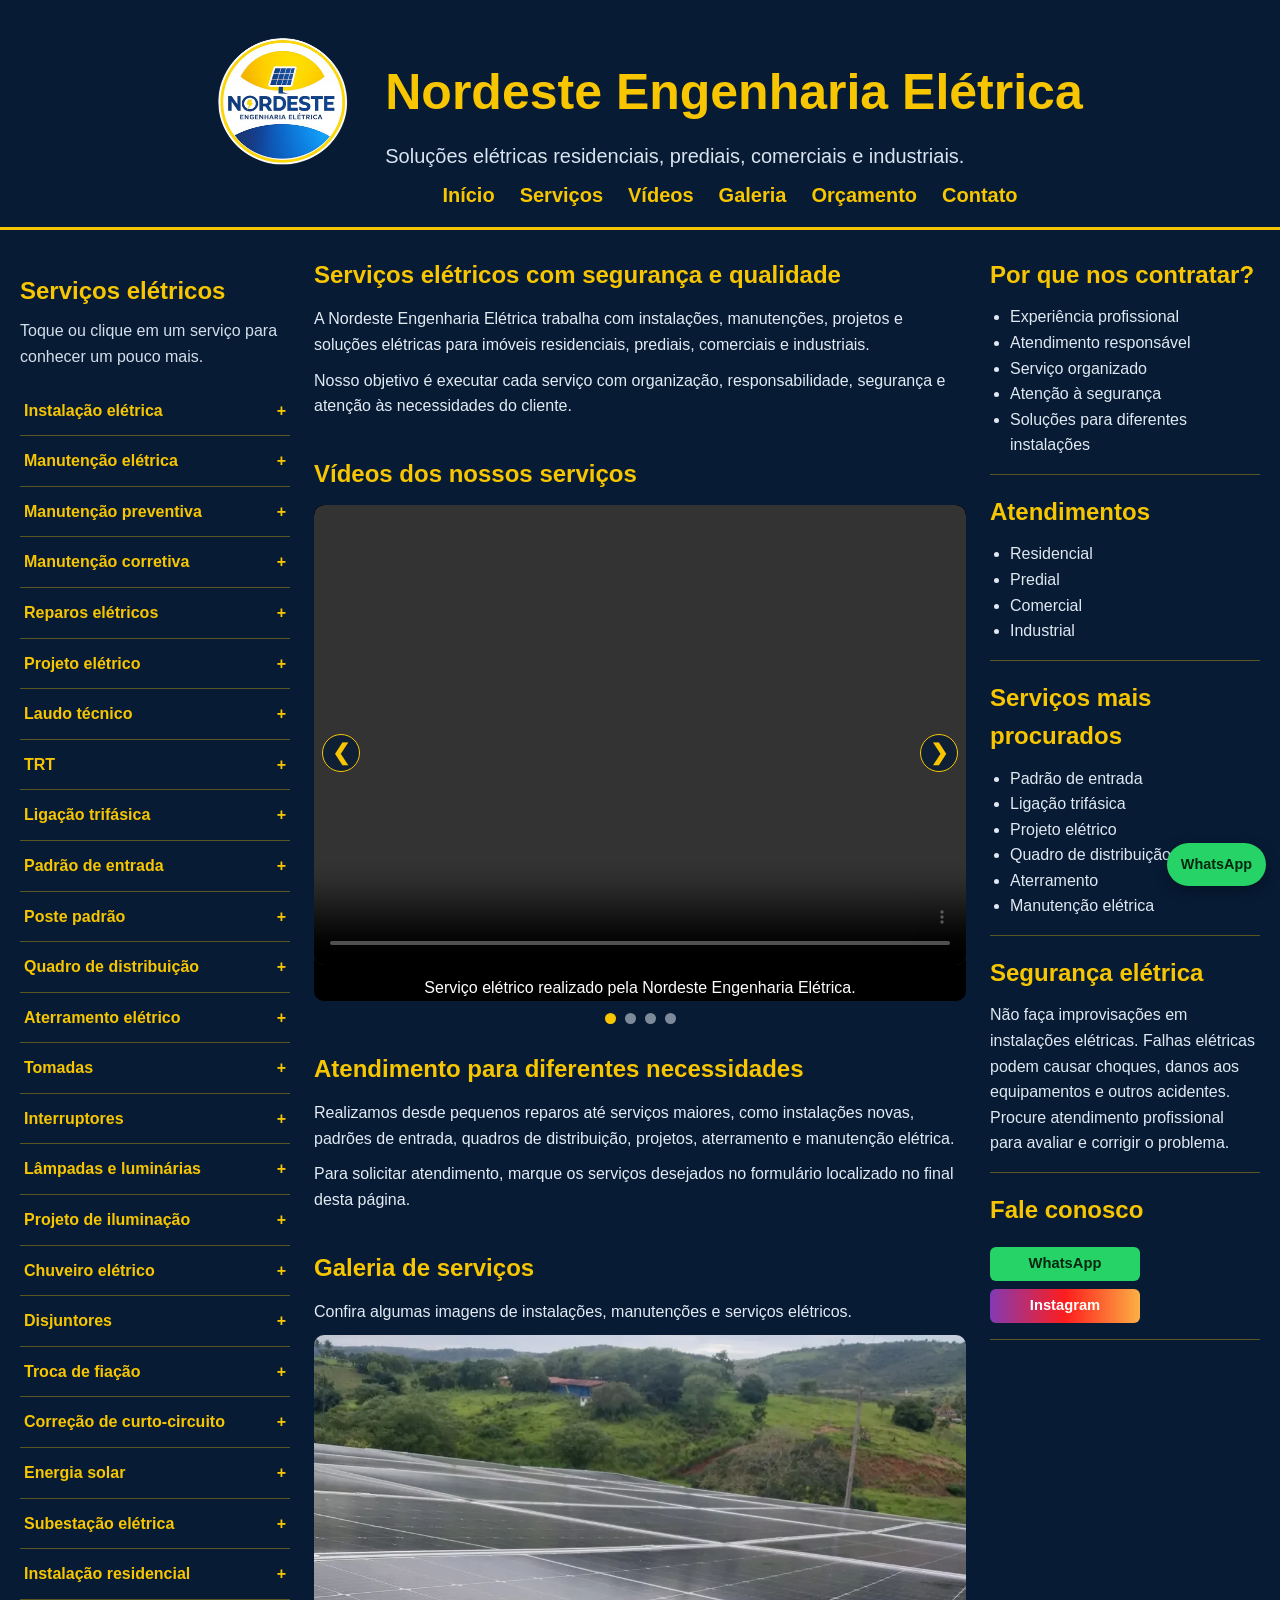
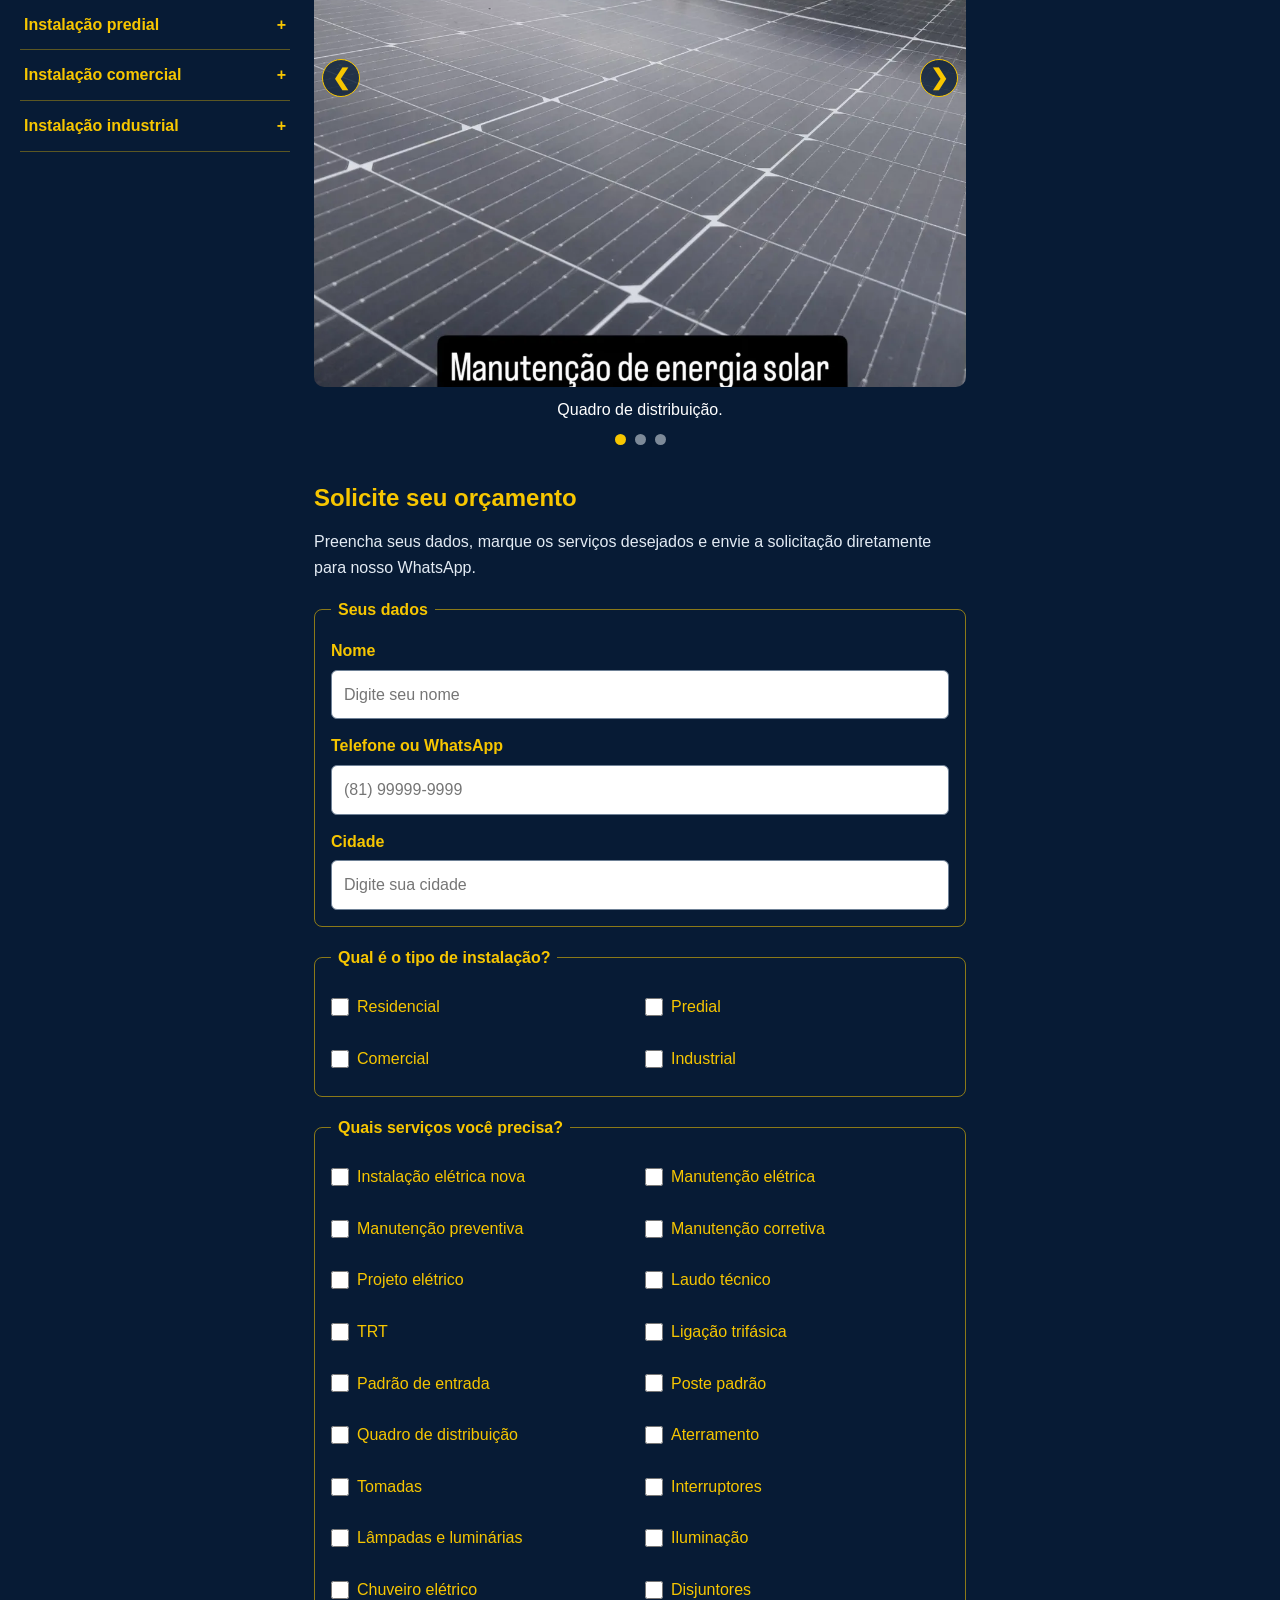
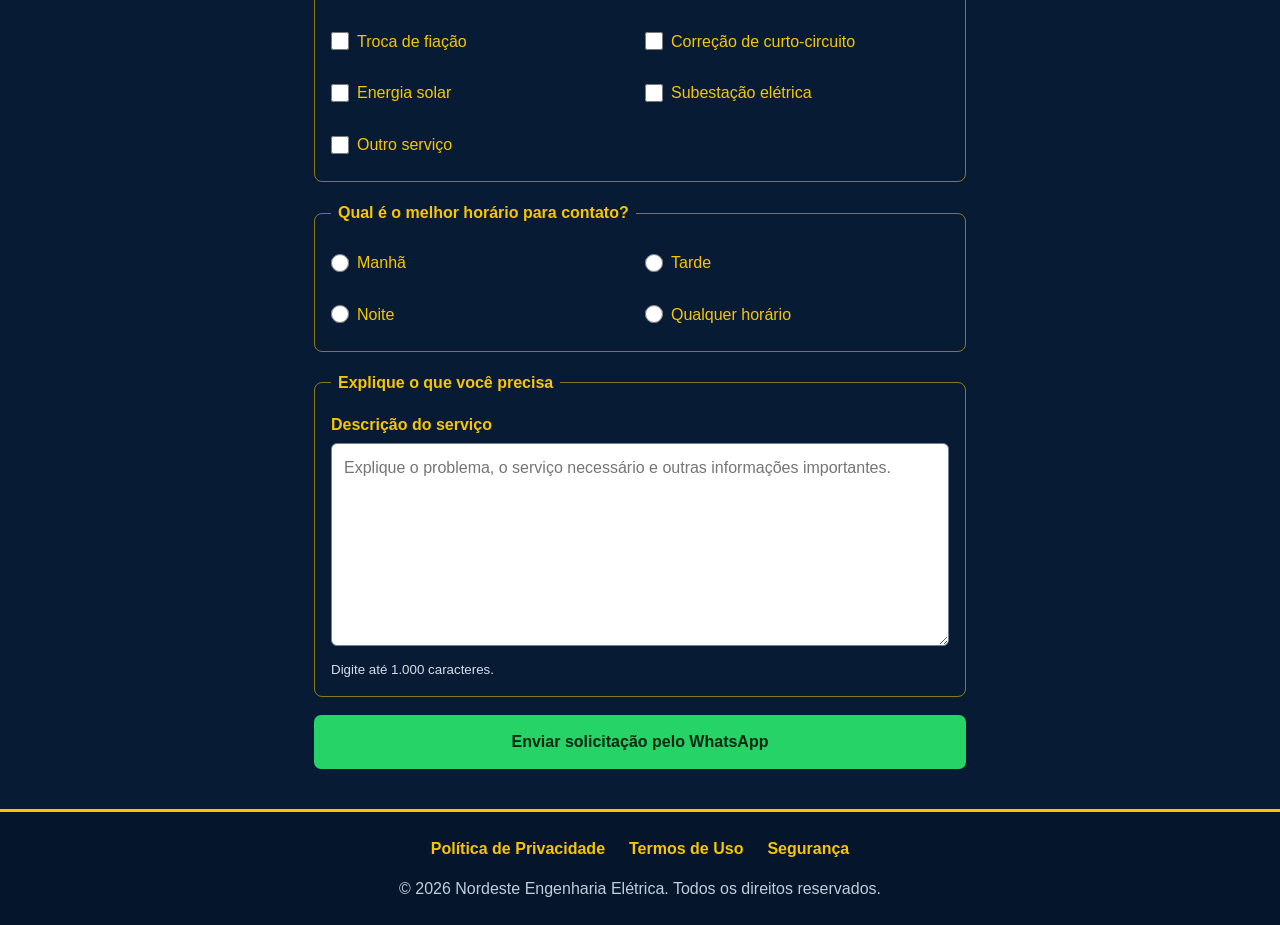
==== commit f704f5b8: "Update print statement from 'Hello' to 'Goodbye'" ====
--- a/index.html
+++ b/index.html
@@ -404,15 +404,7 @@
                         </figure>
 
                         <!-- IMAGEM 3 -->
-                        <figure class="slide-imagem">
-
-                            <img src="./imagens/servico-03.jpg" alt="Manutenção em instalação elétrica" loading="lazy">
-
-                            <figcaption>
-                                Manutenção elétrica.
-                            </figcaption>
-
-                        </figure>
+                       
                         <!-- IMAGEM 04 -->
                         <figure class="slide-imagem">
                             <img src="./imagens/servico-04.jpg" alt="Serviço elétrico 4">
@@ -527,11 +519,7 @@
                             <figcaption>Serviço elétrico.</figcaption>
                         </figure>
 
-                        <!-- IMAGEM 24 -->
-                        <figure class="slide-imagem">
-                            <img src="./imagens/servico-24.jpg" alt="Serviço elétrico 24">
-                            <figcaption>Serviço elétrico.</figcaption>
-                        </figure>
+                       
 
                         <!-- IMAGEM 25 -->
                         <figure class="slide-imagem">
@@ -970,4 +958,4 @@
 
 </body>
 
-</html>+</html>
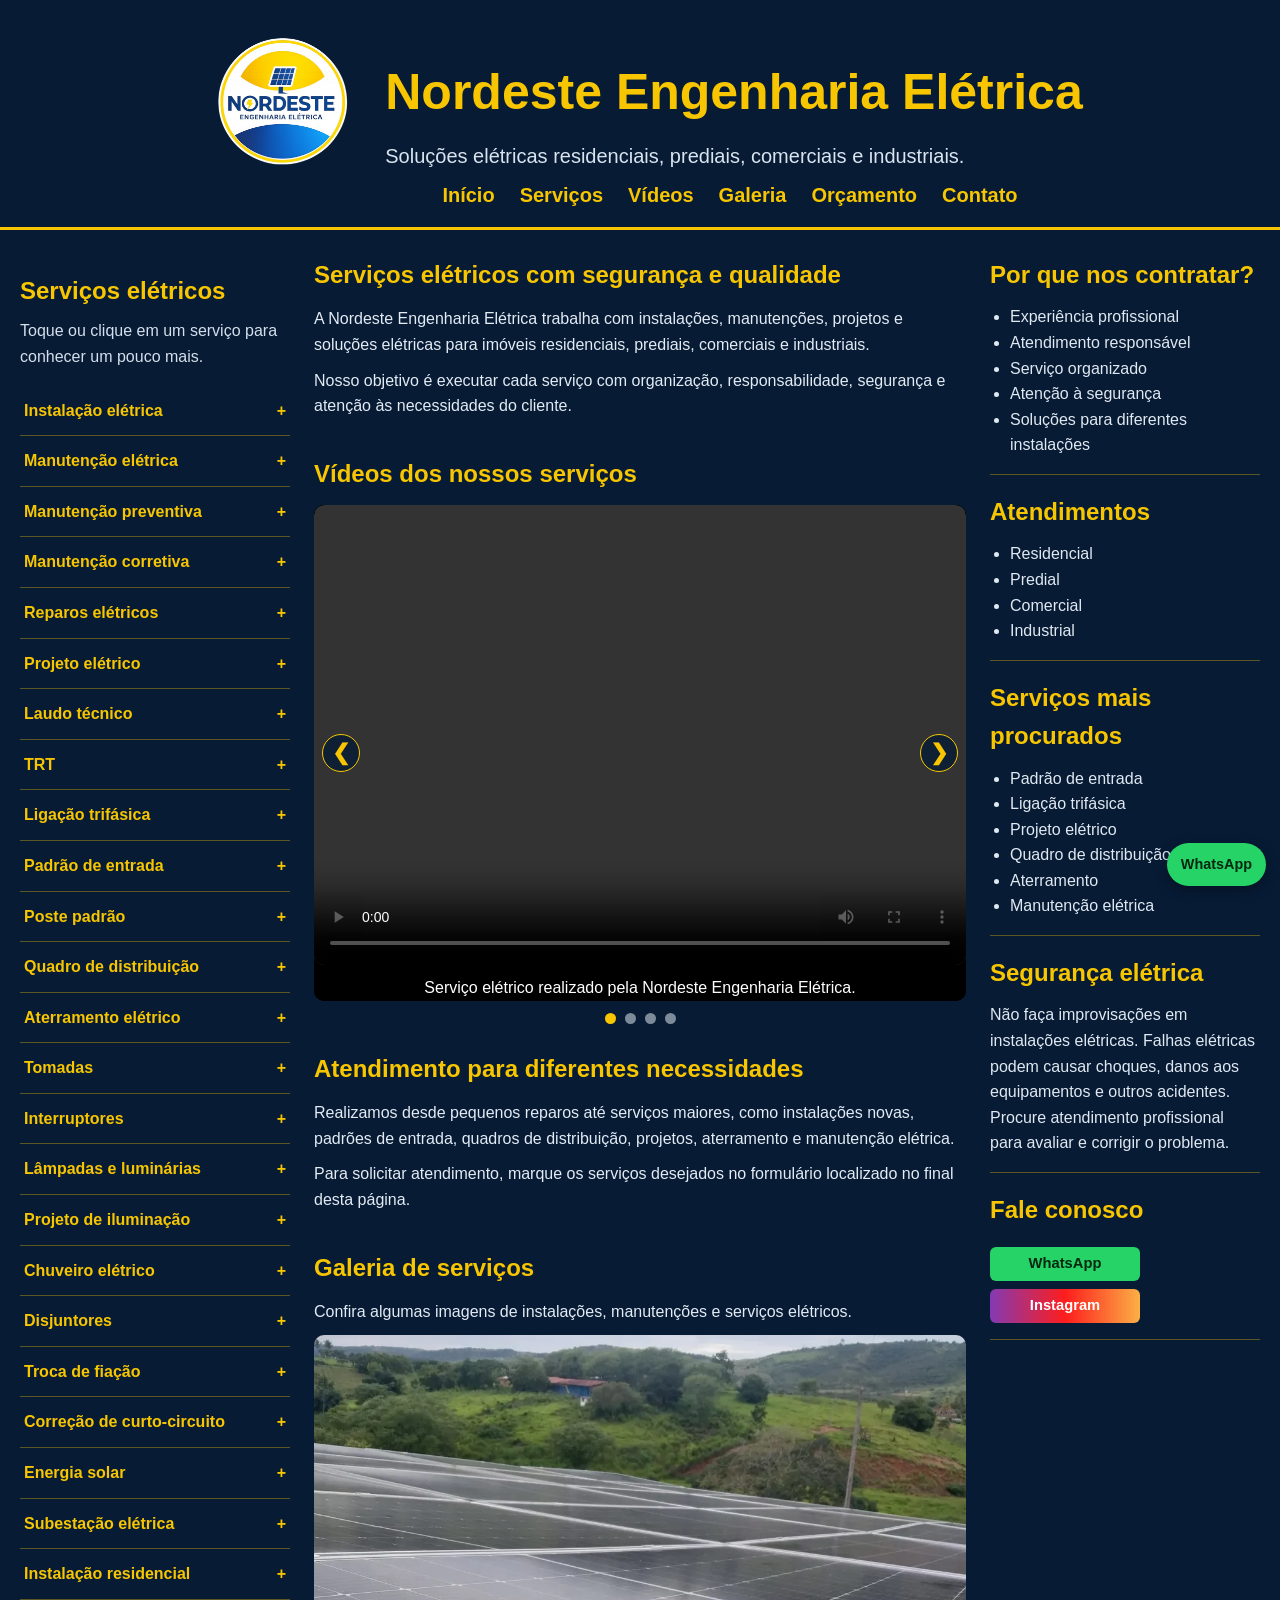
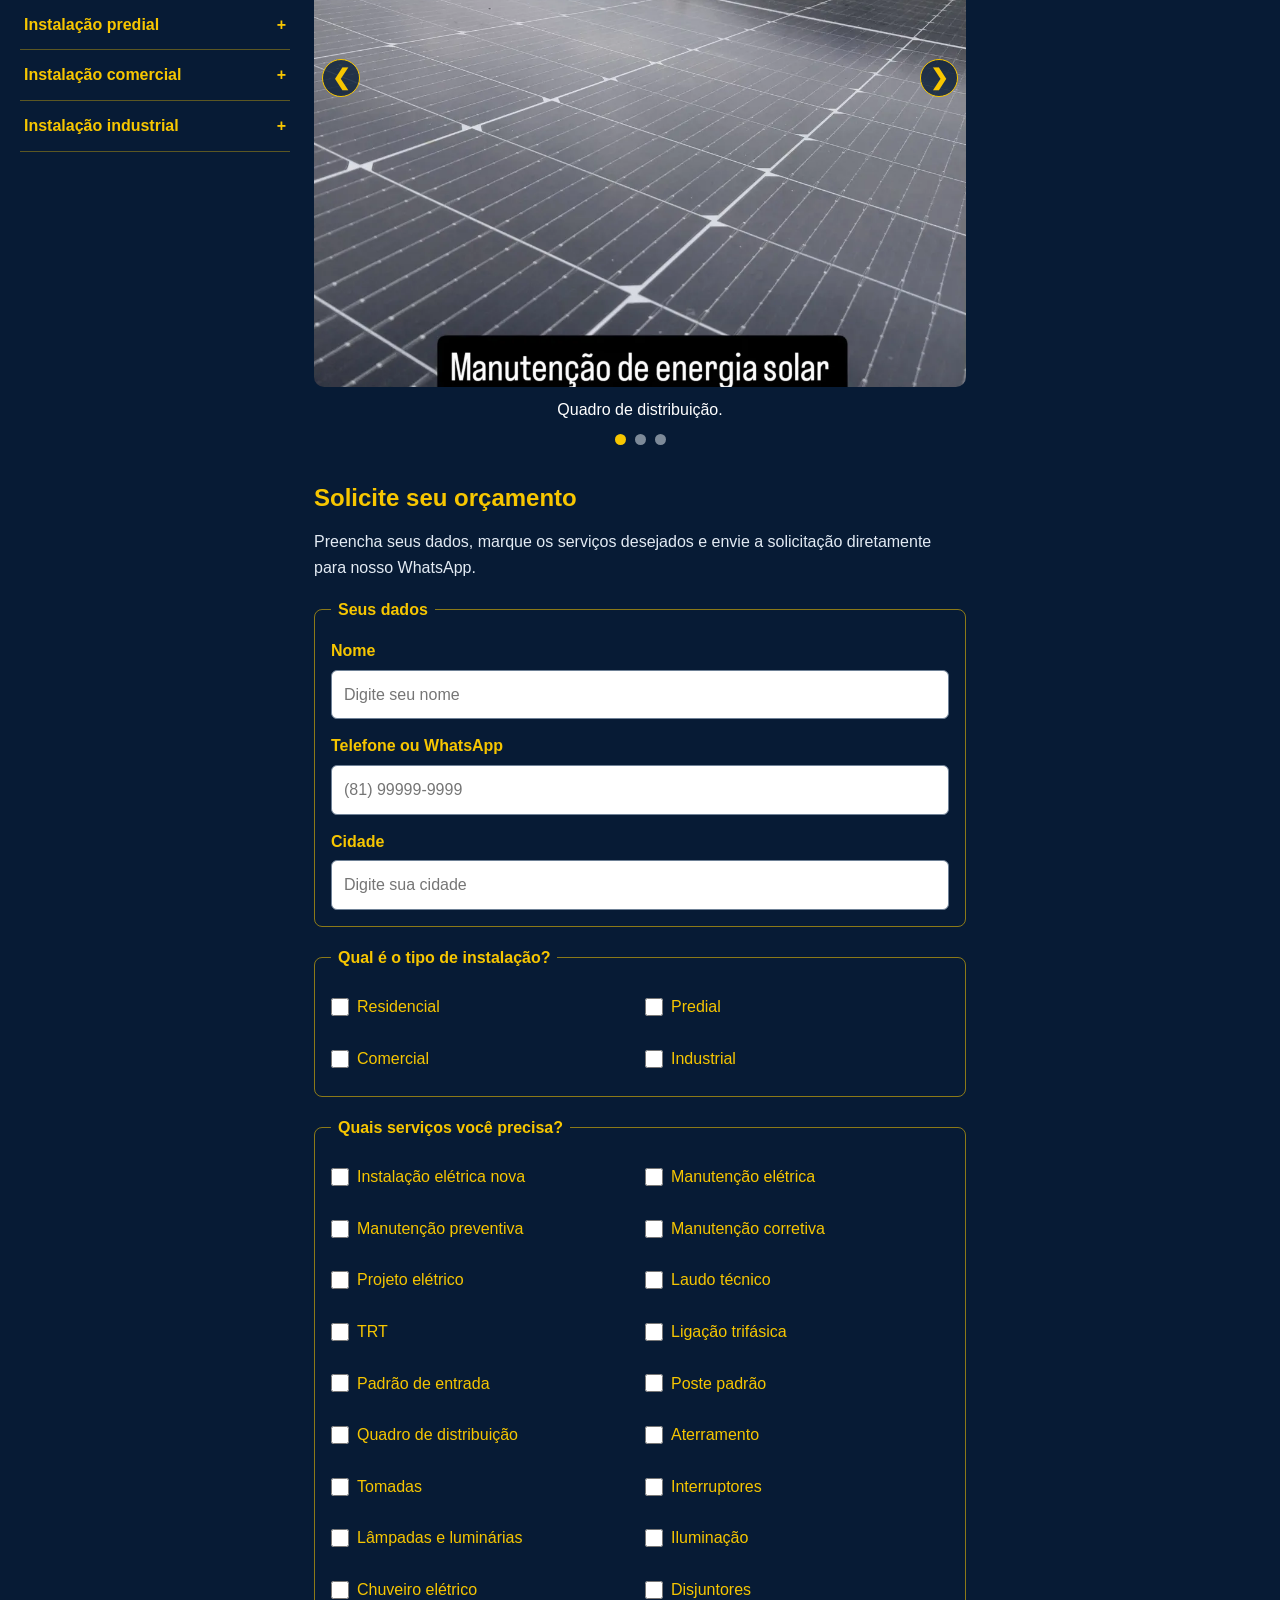
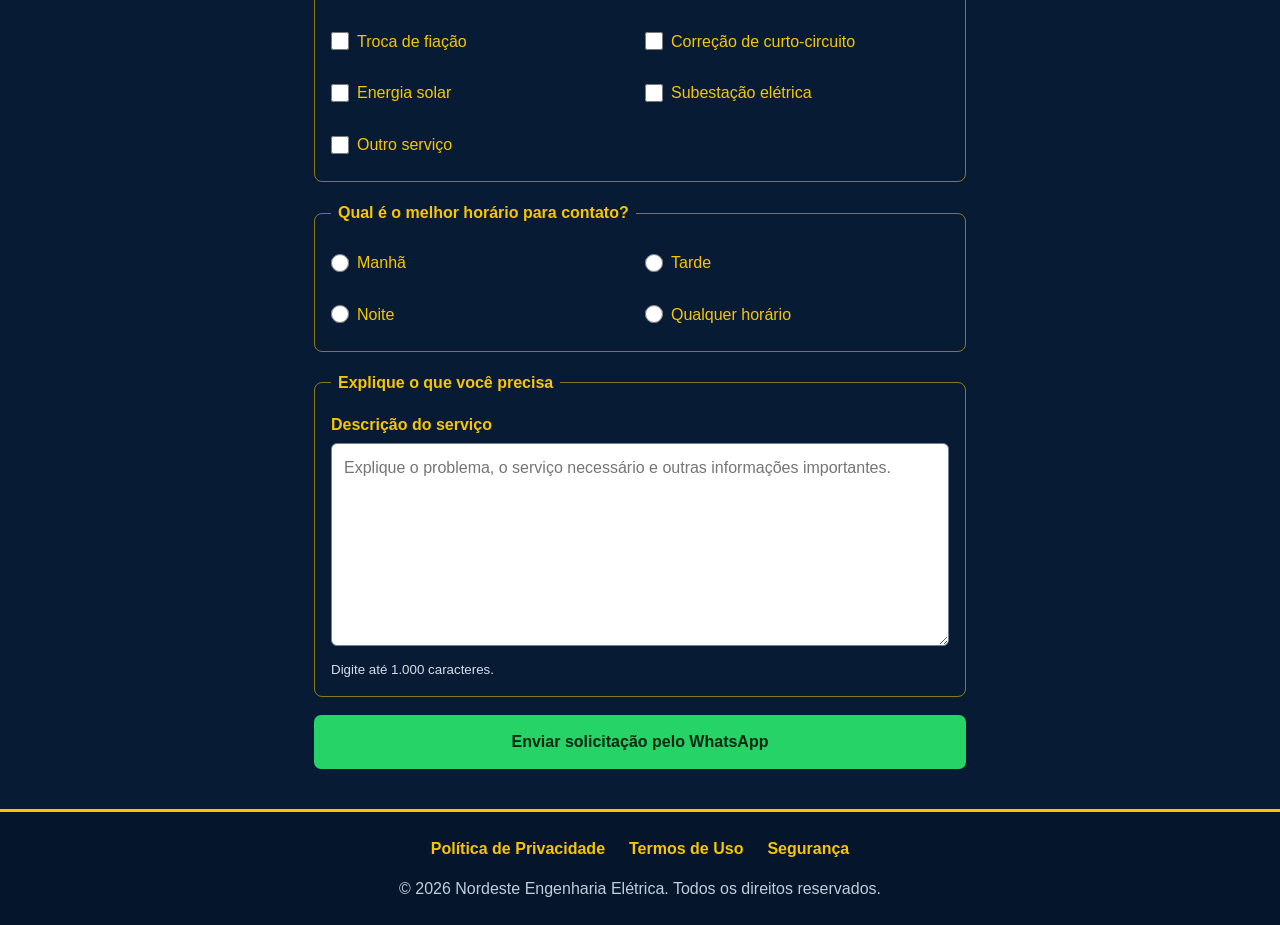
==== commit 7761c40a: "Update fmt.Println to print 'Goodbye World'" ====
--- a/index.html
+++ b/index.html
@@ -7,15 +7,24 @@
     <meta name="viewport" content="width=device-width, initial-scale=1.0">
 
     <!-- TÍTULO MOSTRADO NA ABA DO NAVEGADOR -->
-    <title>Nordeste Engenharia Elétrica | Serviços e Projetos Elétricos</title>
+  <title>Eletricista em Vitória de Santo Antão | Nordeste Engenharia Elétrica</title>
 
     <!-- DESCRIÇÃO PARA O GOOGLE -->
     <meta name="description" content="Serviços elétricos residenciais, prediais, comerciais e industriais. Instalações, manutenção, projetos elétricos, padrão de entrada, aterramento, iluminação e ligação trifásica.">
     <meta name="keywords" content="eletricista, instalação elétrica, manutenção elétrica, projeto elétrico, padrão de entrada, ligação trifásica, aterramento, energia solar">
     <meta name="author" content="Nordeste Engenharia Elétrica">
-
-    <!-- CONTROLE DE INDEXAÇÃO -->
-    <meta name="robots" content="index, follow">
+    <meta name="author" content="Nordeste Engenharia Elétrica">
+
+<meta property="og:title" content="Nordeste Engenharia Elétrica">
+<meta property="og:description" content="Serviços elétricos residenciais, comerciais, prediais e industriais em Vitória de Santo Antão e região.">
+<meta property="og:type" content="website">
+<meta property="og:url" content="https://www.nordesteengenhariaeletrica.com.br">
+<meta property="og:image" content="https://www.nordesteengenhariaeletrica.com.br/imagens/logo-nordeste.png">
+
+<!-- CONTROLE DE INDEXAÇÃO -->
+<meta name="robots" content="index, follow">
+
+
 
     <!-- COR DO NAVEGADOR NO CELULAR -->
     <meta name="theme-color" content="#071b35">
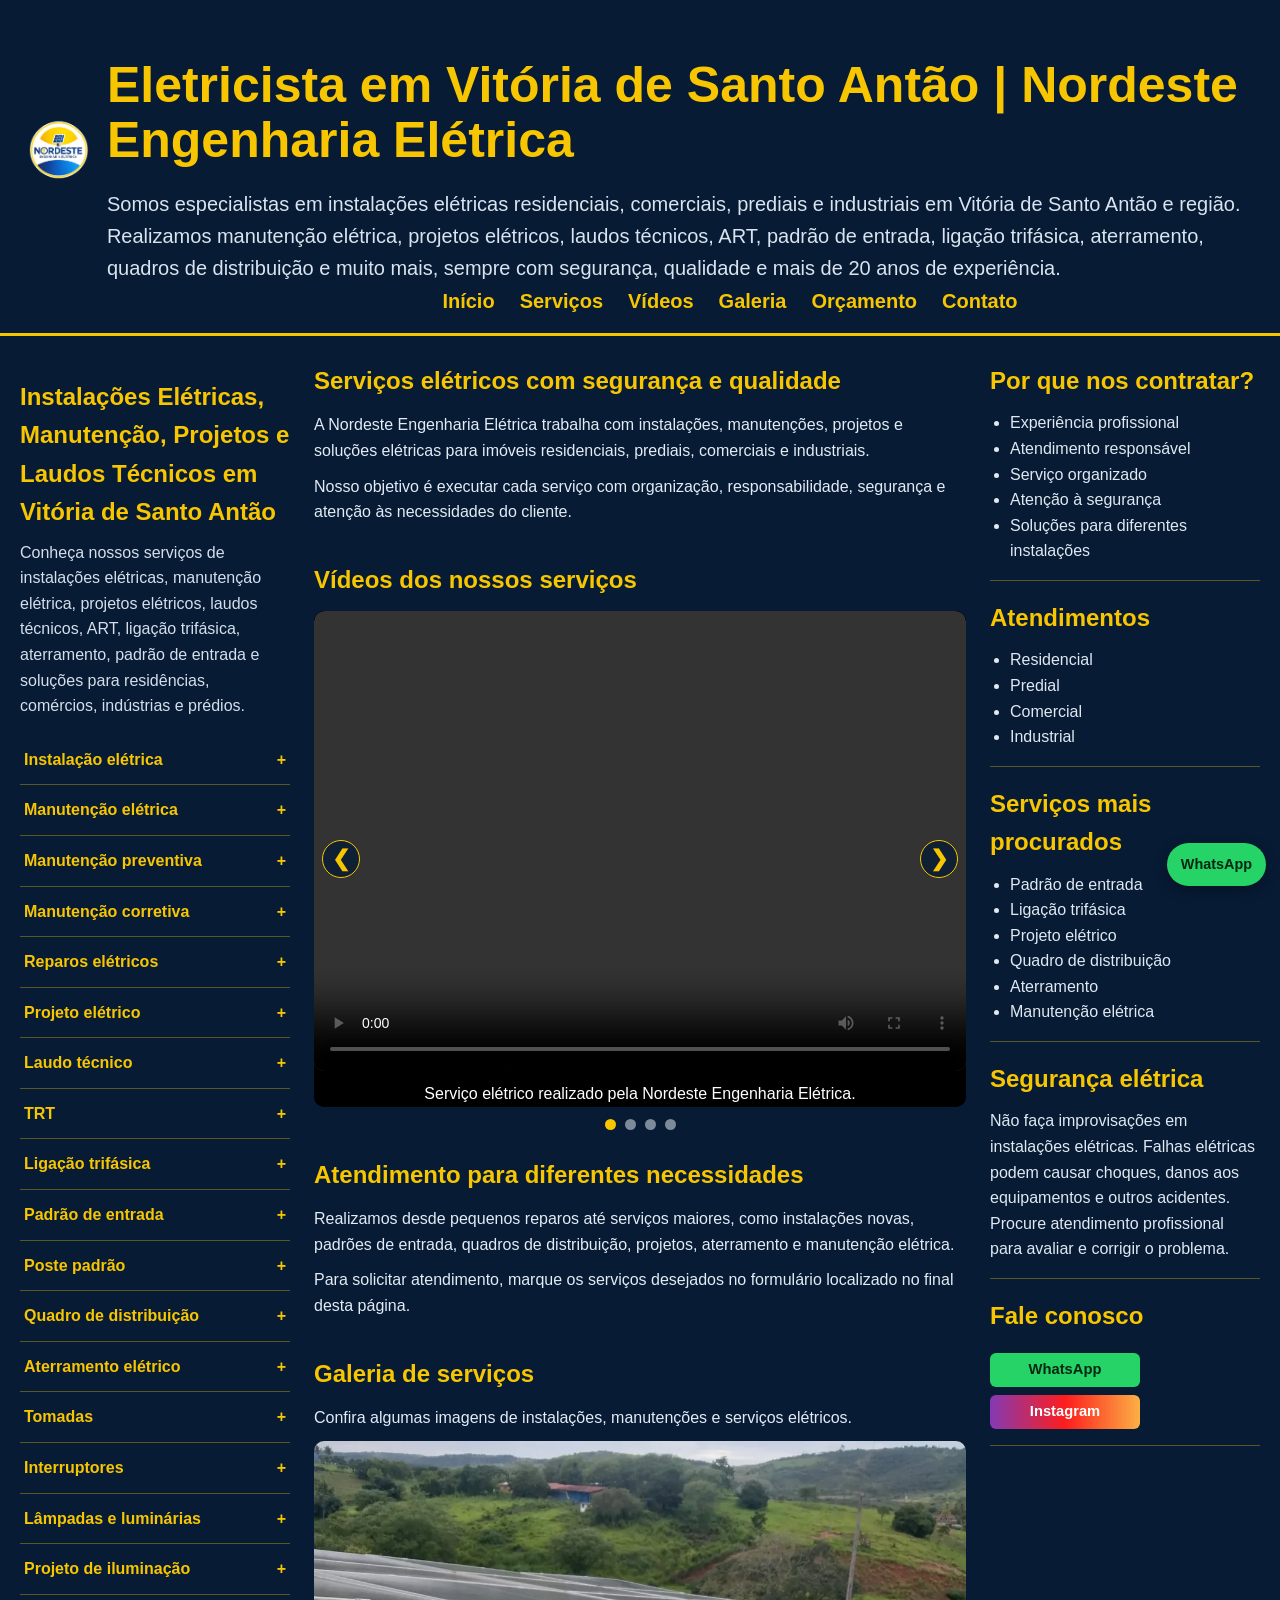
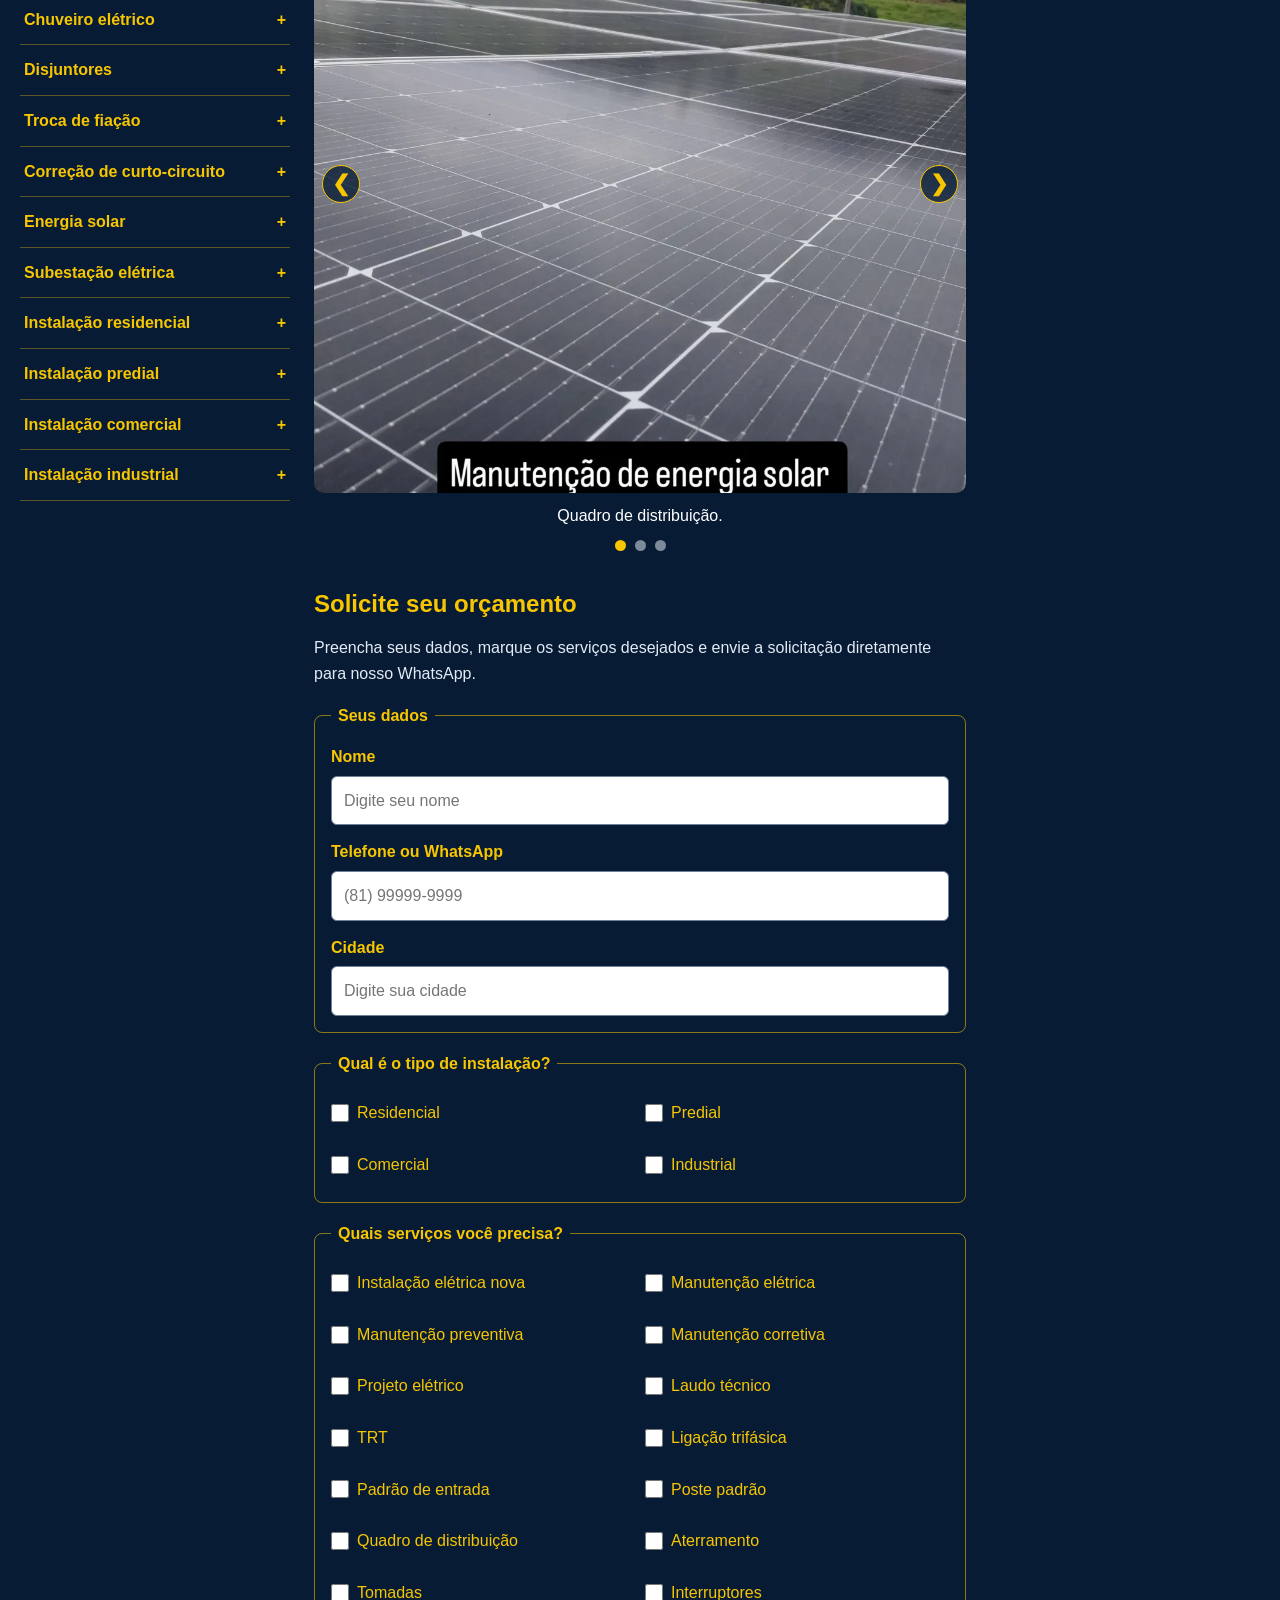
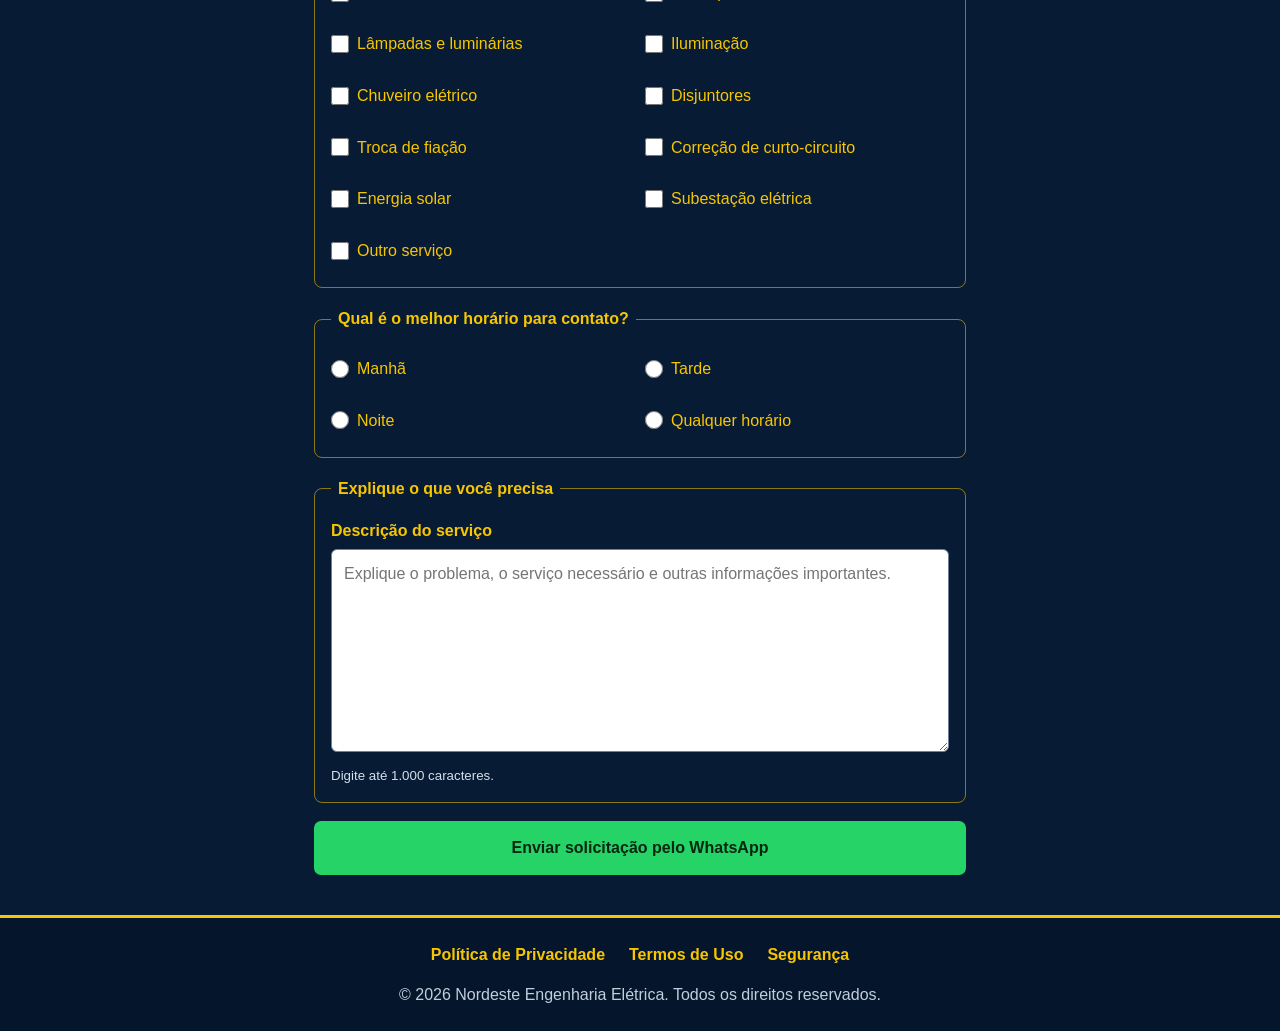
==== commit 7b069bca: "Update index.html" ====
--- a/index.html
+++ b/index.html
@@ -57,11 +57,12 @@
             <div class="nome-empresa">
 
 
-                <h1>Nordeste Engenharia Elétrica</h1>
-
-                <p>
-                    Soluções elétricas residenciais, prediais, comerciais e industriais.
-                </p>
+                <h1>Eletricista em Vitória de Santo Antão | Nordeste Engenharia Elétrica</h1>
+
+               <p>Somos especialistas em instalações elétricas residenciais, comerciais, prediais e 
+                   industriais em Vitória de Santo Antão e região. Realizamos manutenção elétrica, 
+                   projetos elétricos, laudos técnicos, ART, padrão de entrada, ligação trifásica, aterramento, quadros de distribuição 
+                   e muito mais, sempre com segurança, qualidade e mais de 20 anos de experiência.</p>
             </div>
 
         </div>
@@ -91,11 +92,13 @@
 
         <aside class="coluna-servicos" id="servicos" aria-labelledby="titulo-servicos">
 
-            <h2 id="titulo-servicos">Serviços elétricos</h2>
-
-            <p class="introducao-menu">
-                Toque ou clique em um serviço para conhecer um pouco mais.
-            </p>
+           <h2>Instalações Elétricas, Manutenção, Projetos e Laudos Técnicos em Vitória de Santo Antão</h2>
+
+           <p class="introducao-menu">
+Conheça nossos serviços de instalações elétricas, manutenção elétrica, projetos elétricos,
+               laudos técnicos, ART, ligação trifásica, aterramento, padrão de entrada e 
+               soluções para residências, comércios, indústrias e prédios.
+</p>
 
             <details class="item-servico">
                 <summary>Instalação elétrica</summary>
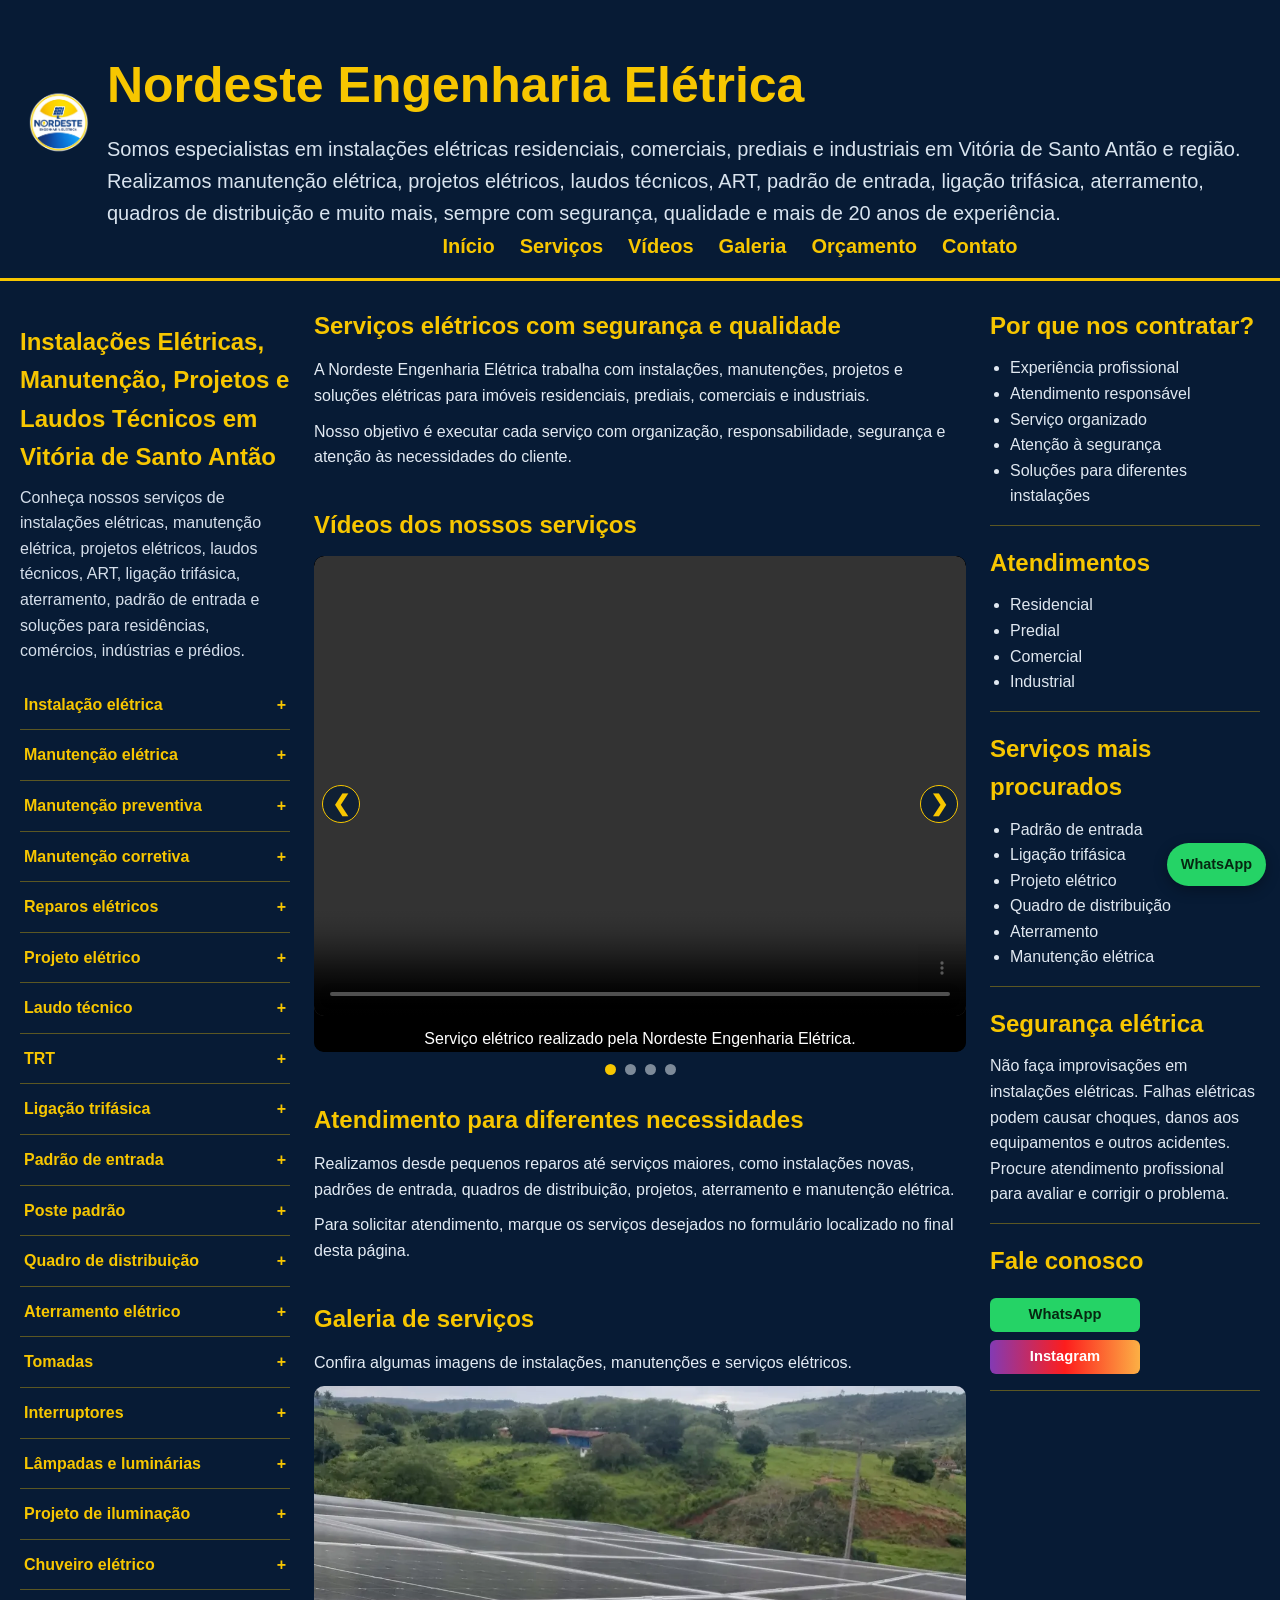
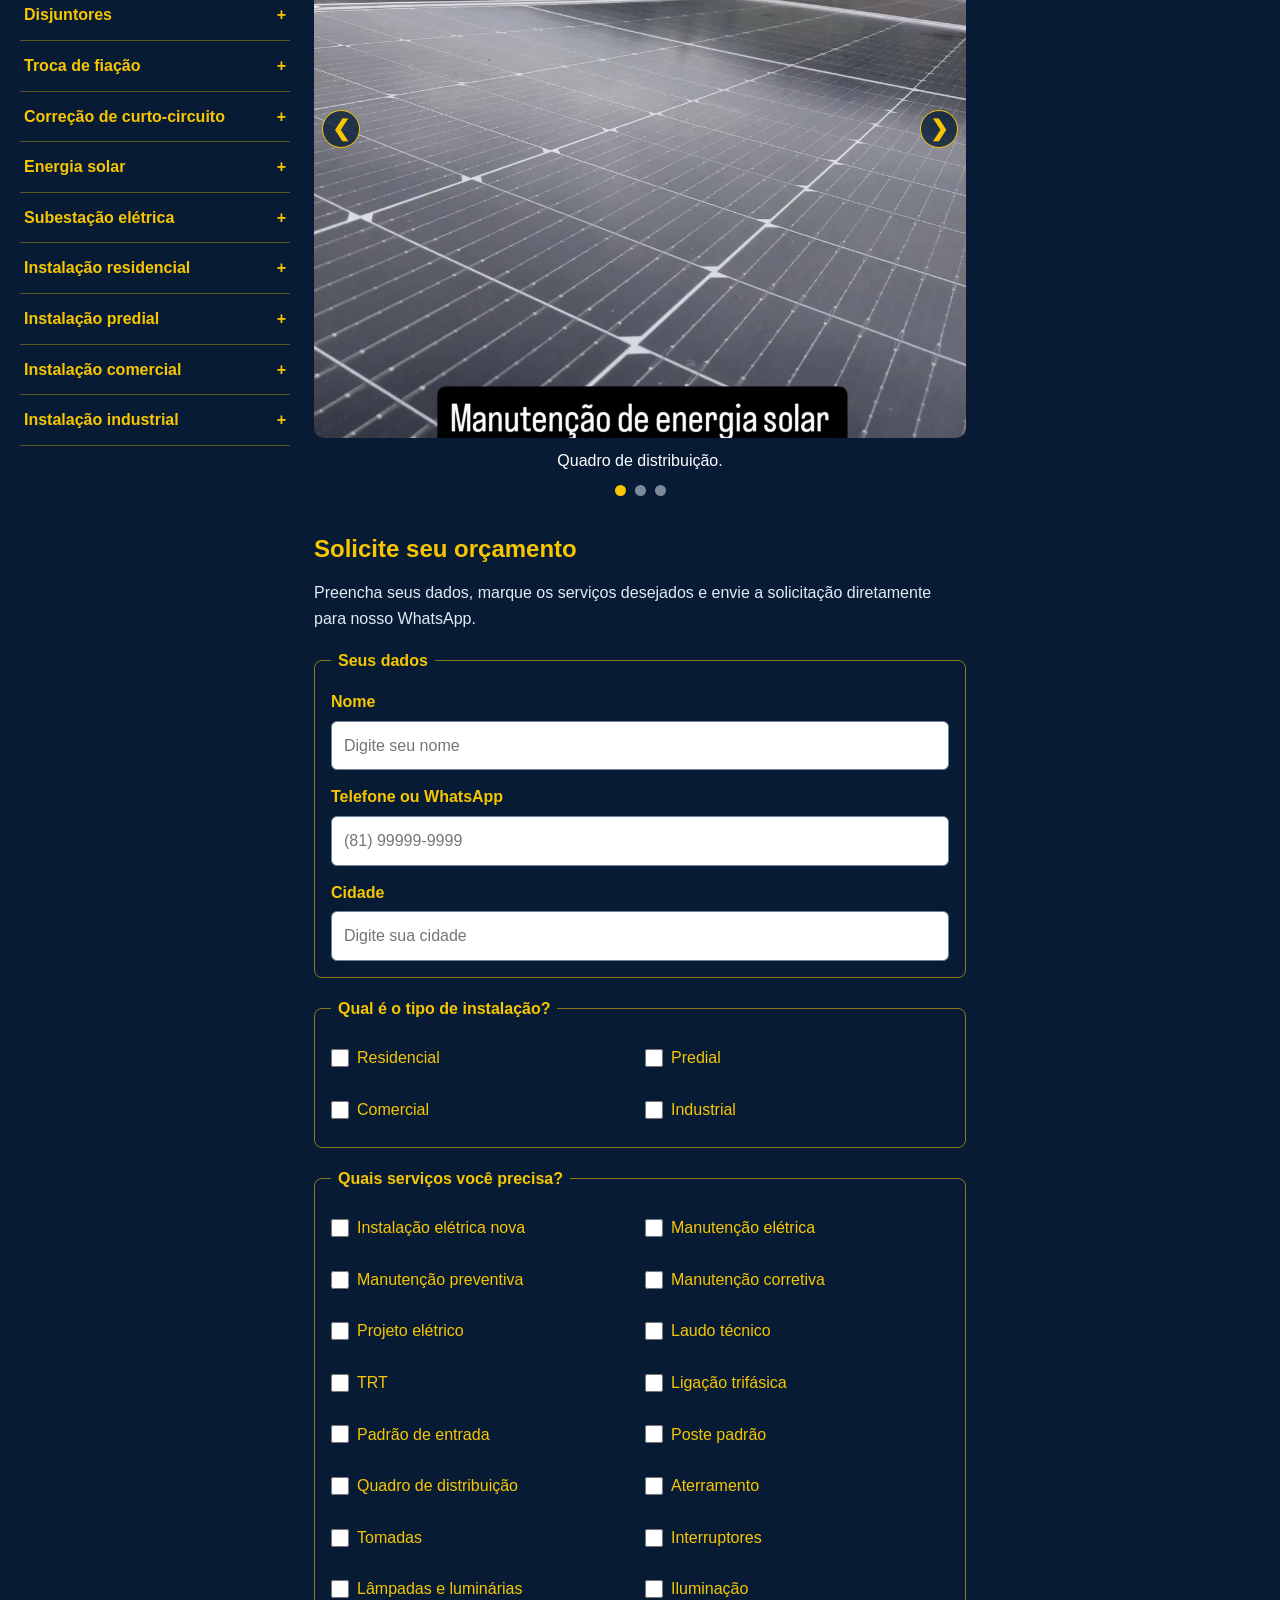
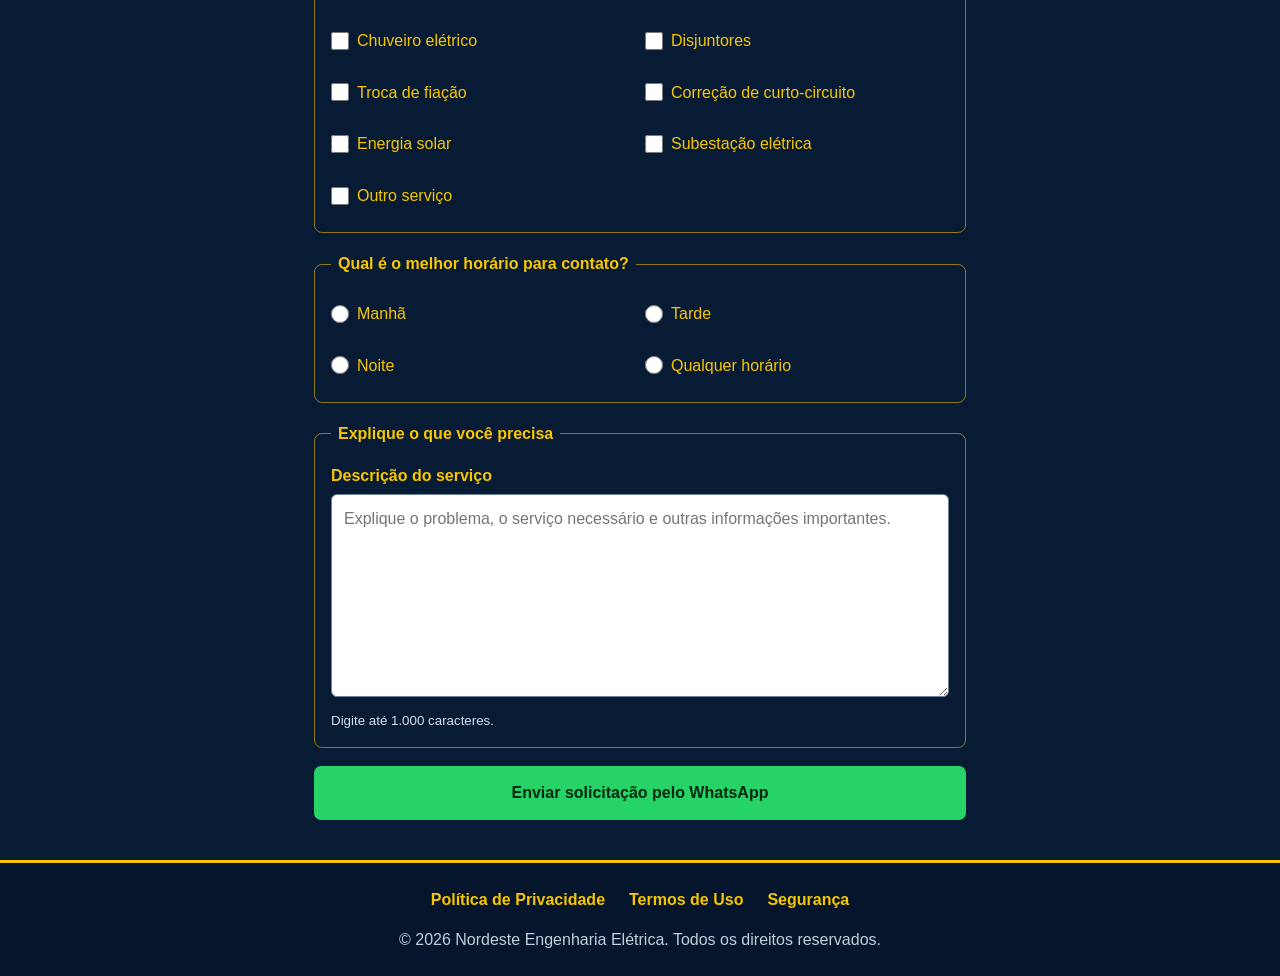
==== commit 52d6a0b9: "Update fmt.Println message from 'Hello' to 'Goodbye'" ====
--- a/index.html
+++ b/index.html
@@ -57,7 +57,7 @@
             <div class="nome-empresa">
 
 
-                <h1>Eletricista em Vitória de Santo Antão | Nordeste Engenharia Elétrica</h1>
+                <h1>Nordeste Engenharia Elétrica</h1>
 
                <p>Somos especialistas em instalações elétricas residenciais, comerciais, prediais e 
                    industriais em Vitória de Santo Antão e região. Realizamos manutenção elétrica, 
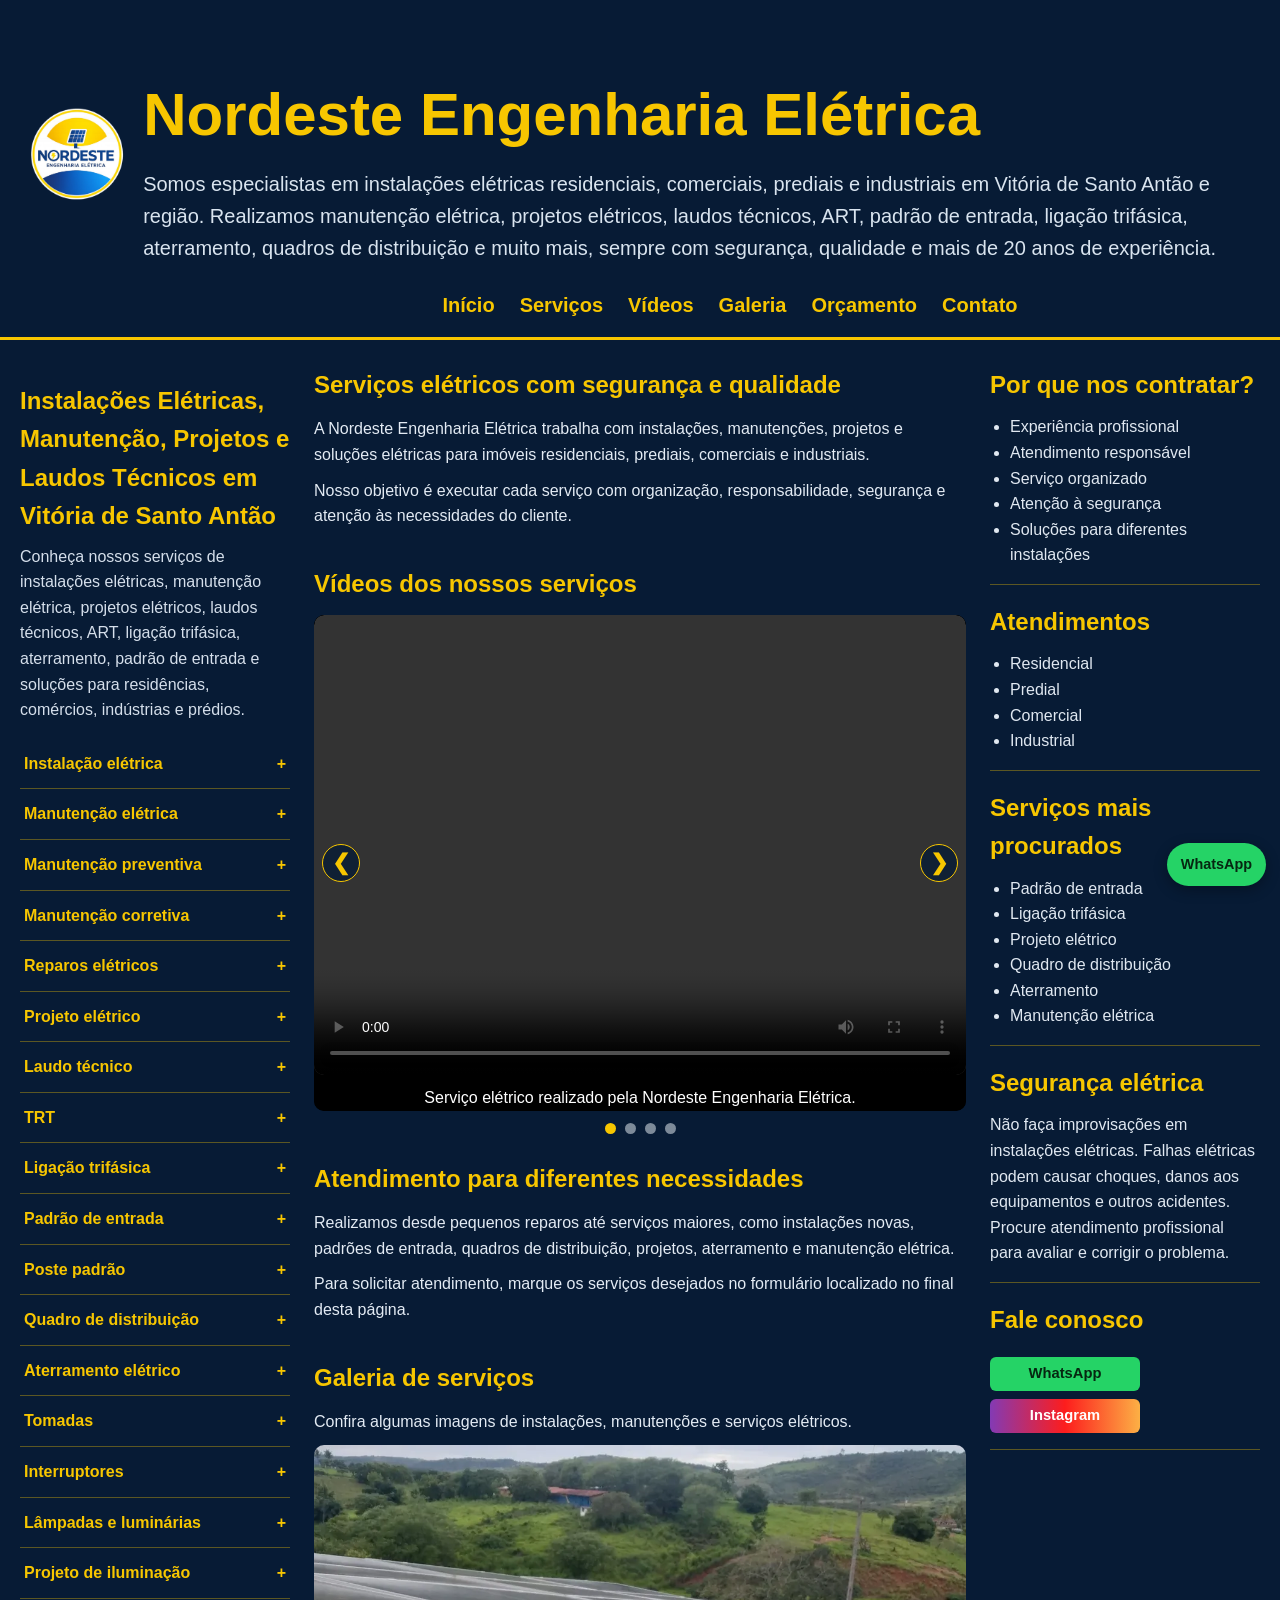
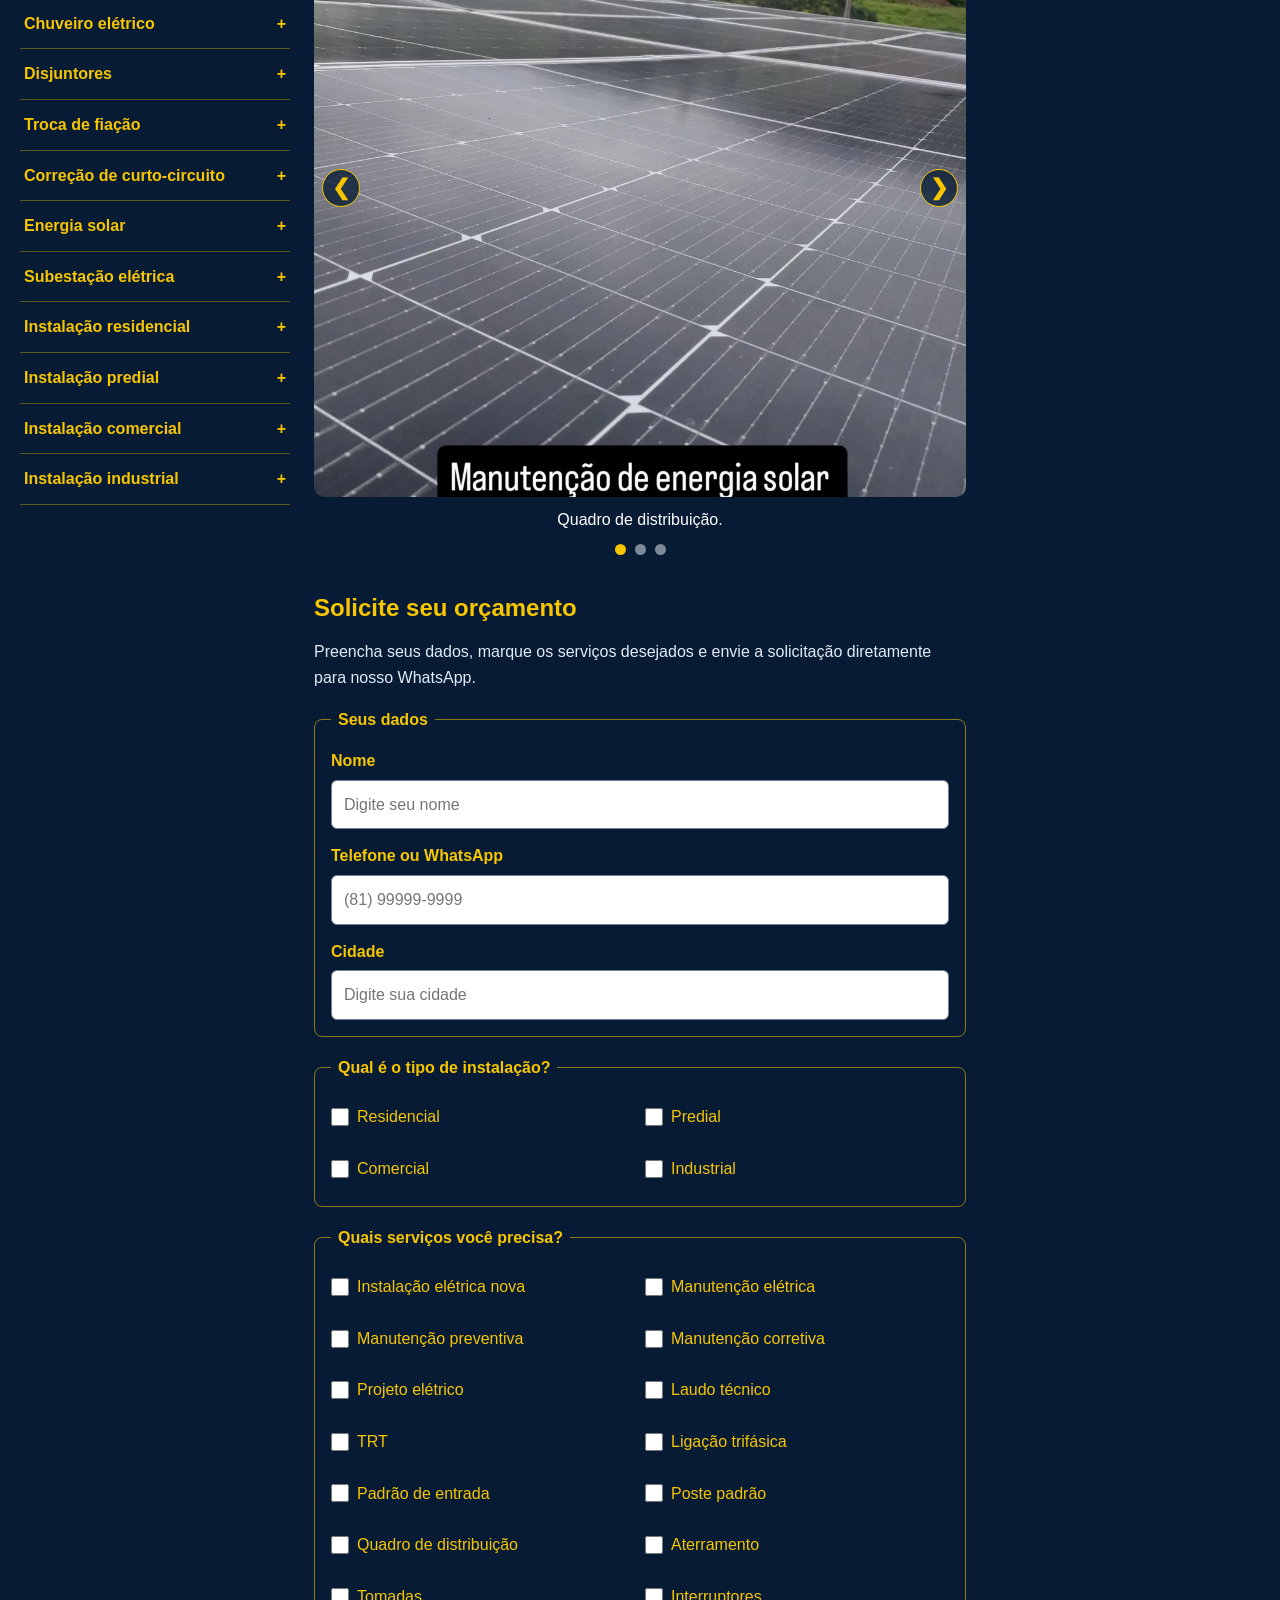
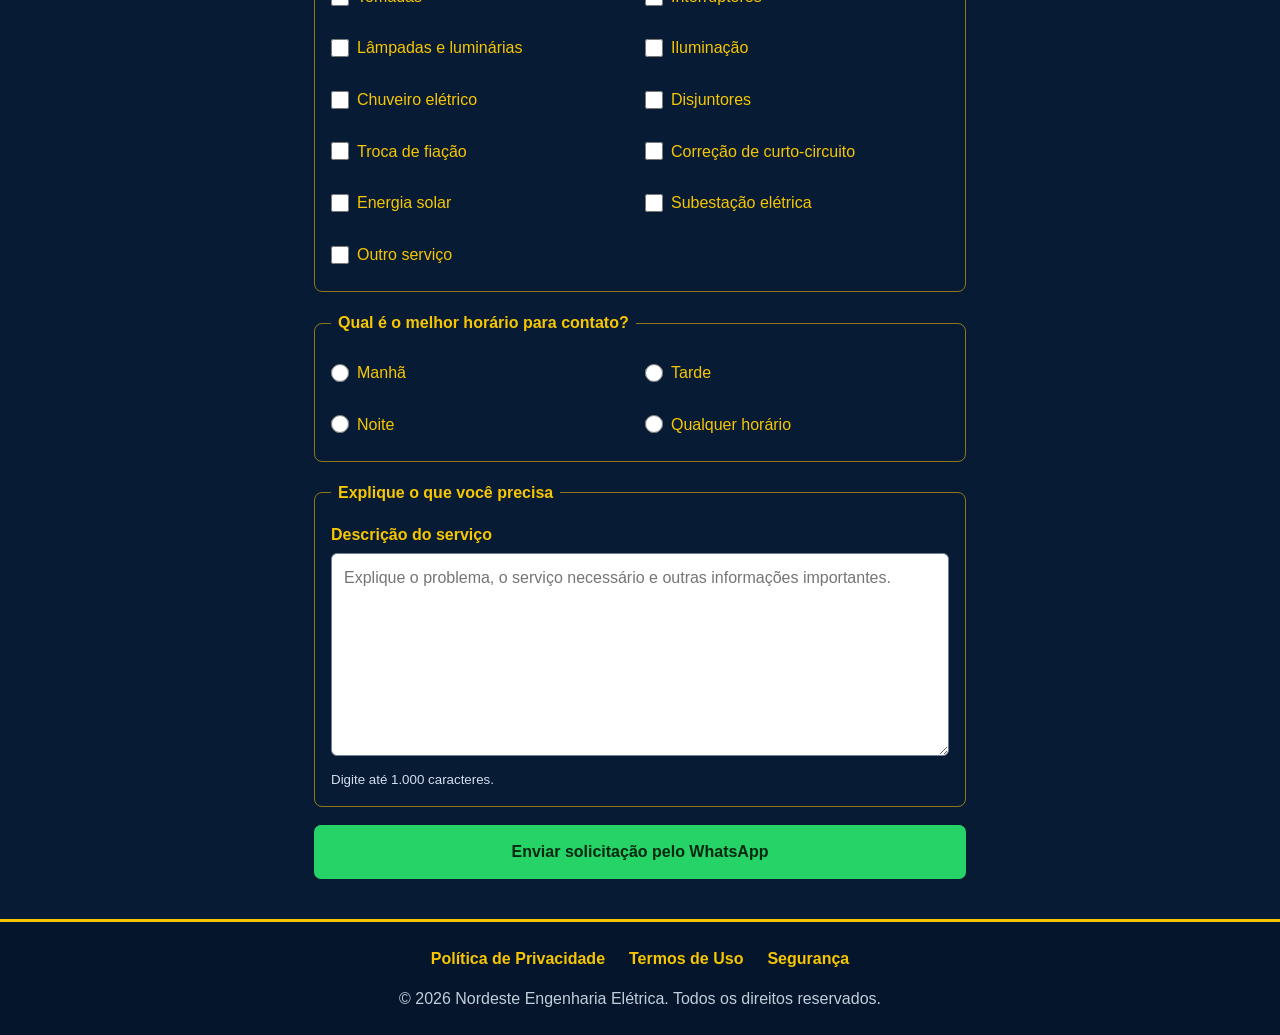
==== commit a05a00ed: "Update print statement from 'Hello' to 'Goodbye'" ====
--- a/index.html
+++ b/index.html
@@ -51,7 +51,7 @@
 
             <!-- LOGOTIPO REDONDO -->
             <a class="link-logo " href="#inicio " aria-label="Voltar ao início ">
-                <img class="logo-topo " src="./logo.png "Logotipo da Nordeste Engenharia Elétrica" width="130" height="130">
+                <img class="logo-topo " src="./logo.png "Logotipo da Nordeste Engenharia Elétrica">
     </a>
 
             <div class="nome-empresa">
--- a/nordeste.css
+++ b/nordeste.css
@@ -68,8 +68,8 @@
 }
 
 .logo-topo {
-    width: 170px;
-    height: 170px;
+    width: 280px;
+    height: 280px;
     object-fit: contain;
 }
 
@@ -79,7 +79,7 @@
 
 .nome-empresa h1 {
     color: #f7c600;
-    font-size: 50px;
+    font-size: 60px;
     line-height: 1.1;
     margin-top: 50px;
 }
@@ -788,4 +788,4 @@
         padding: 5px 1px;
         font-size: 14px;
     }
-}+}
